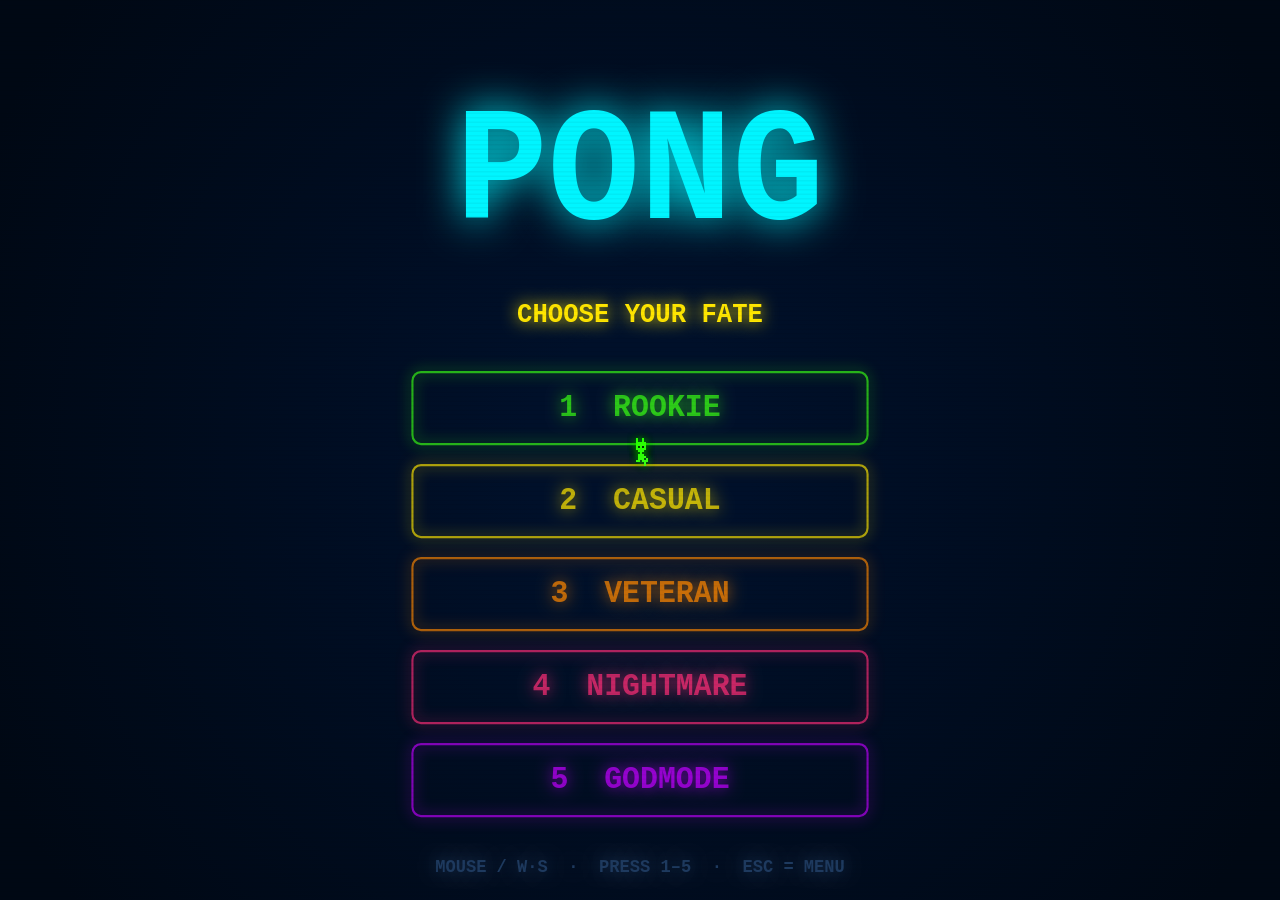
==== index.html @ ec46b494 "Initial commit" ====
<!DOCTYPE html>
<html lang="en">
<head>
<meta charset="UTF-8">
<title>PONG — NEON</title>
<style>
  * { margin: 0; padding: 0; box-sizing: border-box; }
  body { background: #000; overflow: hidden; user-select: none; }
  canvas { display: block; cursor: none; }
</style>
</head>
<body>
<canvas id="c"></canvas>
<script>
// ─── Setup ───────────────────────────────────────────────────────────────────
const canvas = document.getElementById('c');
const ctx    = canvas.getContext('2d');

const LW = 900, LH = 600;   // logical (game) dimensions — never change
let CW = 0, CH = 0;          // canvas pixel dimensions — match window

function resize() { CW = canvas.width = window.innerWidth; CH = canvas.height = window.innerHeight; }
window.addEventListener('resize', resize);
resize();

const scaleX = () => CW / LW;
const scaleY = () => CH / LH;

// ─── Palette ─────────────────────────────────────────────────────────────────
const CLR = {
  bg:     '#000814',
  player: '#00f5ff',
  ai:     '#ff2d78',
  ui:     '#ffe600',
  dim:    '#1e3a5f',
  cursor: '#39ff14',
};

// ─── Difficulties ─────────────────────────────────────────────────────────────
const DIFFS = [
  { label:'ROOKIE',    color:'#39ff14', speed:2.2,     errorPx:70, delay:40, pred:0.00, msg:'Getting warmed up…'                    },
  { label:'CASUAL',    color:'#ffe600', speed:4.0,     errorPx:35, delay:20, pred:0.35, msg:'A worthy sparring partner.'             },
  { label:'VETERAN',   color:'#ff8800', speed:6.5,     errorPx:14, delay:10, pred:0.65, msg:"Now we're talking."                    },
  { label:'NIGHTMARE', color:'#ff2d78', speed:11,      errorPx:3,  delay:3,  pred:0.90, msg:'Almost unfair.'                        },
  { label:'GODMODE',   color:'#bf00ff', speed:1e9,     errorPx:0,  delay:0,  pred:1.00, msg:'You cannot win. Resistance is futile.' },
];

// ─── Constants ────────────────────────────────────────────────────────────────
const PW = 13, PH = 88, MARGIN = 28;
const WIN  = 7;
const BSPD = 5.2;
const RESPAWN_FRAMES = 42;   // ~700ms at 60fps — no setTimeout needed

// ─── Game State ───────────────────────────────────────────────────────────────
let gstate = 'MENU';   // MENU | PLAY | WIN
let diff   = null;
let score  = { p: 0, ai: 0 };

let player = { x: MARGIN,          y: LH/2 - PH/2, w: PW, h: PH };
let aiPad  = { x: LW - MARGIN - PW, y: LH/2 - PH/2, w: PW, h: PH };
let ball   = { x: LW/2, y: LH/2, r: 8, dx: 0, dy: 0, spd: BSPD };

let aiTarget     = LH / 2;
let aiReactTimer = 0;
let flashTimer   = 0;
let shakeX       = 0;
let shakeY       = 0;
let lastScorer   = 'ai';

// Respawn state machine — no setTimeout
let respawnTimer = 0;   // counts down; when > 0 ball is inactive
let respawnDir   = 1;

let particles = [];
let trail     = [];

// ─── Input ────────────────────────────────────────────────────────────────────
let rawMX = CW/2, rawMY = CH/2;
let logMX = LW/2, logMY = LH/2;  // cursor in logical coords (for hover detection)
let mouseY = LH/2;                // for paddle
const keys = {};

canvas.addEventListener('mousemove', e => {
  const r = canvas.getBoundingClientRect();
  rawMX  = e.clientX - r.left;
  rawMY  = e.clientY - r.top;
  logMX  = rawMX / scaleX();
  logMY  = rawMY / scaleY();
  mouseY = logMY;
});

document.addEventListener('keydown', e => {
  keys[e.code] = true;
  if (gstate === 'MENU') {
    const k = { Digit1:0,Digit2:1,Digit3:2,Digit4:3,Digit5:4,
                Numpad1:0,Numpad2:1,Numpad3:2,Numpad4:3,Numpad5:4 };
    if (k[e.code] !== undefined) startGame(k[e.code]);
  }
  if (gstate === 'WIN'  && (e.code === 'Enter' || e.code === 'Space')) gstate = 'MENU';
  if (gstate === 'PLAY' && e.code === 'Escape') gstate = 'MENU';
});
document.addEventListener('keyup', e => { delete keys[e.code]; });

canvas.addEventListener('click', e => {
  const r  = canvas.getBoundingClientRect();
  const mx = (e.clientX - r.left) / scaleX();
  const my = (e.clientY - r.top)  / scaleY();
  if (gstate === 'MENU') {
    DIFFS.forEach((d, i) => {
      if (inBtn(i, mx, my)) startGame(i);
    });
  }
  if (gstate === 'WIN') gstate = 'MENU';
});

function inBtn(i, mx, my) {
  const bx = LW/2 - 160, by = 248 + i*62;
  return mx >= bx && mx <= bx+320 && my >= by && my <= by+48;
}

// ─── Helpers ──────────────────────────────────────────────────────────────────
const rnd   = (a, b) => a + Math.random() * (b - a);
const clamp = (v, lo, hi) => Math.max(lo, Math.min(hi, v));

function startGame(idx) {
  diff         = DIFFS[idx];
  score        = { p: 0, ai: 0 };
  particles    = [];
  trail        = [];
  respawnTimer = 0;
  lastScorer   = 'ai';
  player.y     = LH/2 - PH/2;
  aiPad.y      = LH/2 - PH/2;
  launchBall(Math.random() < 0.5 ? 1 : -1);
  gstate = 'PLAY';
}

function launchBall(dir) {
  ball.x   = LW/2; ball.y = LH/2;
  ball.spd = BSPD;
  const a  = rnd(-28, 28) * Math.PI / 180;
  ball.dx  = Math.cos(a) * ball.spd * dir;
  ball.dy  = Math.sin(a) * ball.spd;
  trail    = [];
  respawnTimer = 0;
}

// ─── AI Prediction ────────────────────────────────────────────────────────────
function predictY() {
  let bx = ball.x, by = ball.y, bdx = ball.dx, bdy = ball.dy;
  for (let s = 0; s < 2000 && bx < aiPad.x; s++) {
    bx += bdx; by += bdy;
    if (by - ball.r <= 0)  { by = ball.r;      bdy = Math.abs(bdy);  }
    if (by + ball.r >= LH) { by = LH - ball.r; bdy = -Math.abs(bdy); }
  }
  return by;
}

// ─── Particles ────────────────────────────────────────────────────────────────
function burst(x, y, color, n) {
  for (let i = 0; i < n; i++) {
    const spd = rnd(1.5, 5), a = rnd(0, Math.PI * 2);
    particles.push({ x, y, dx: Math.cos(a)*spd, dy: Math.sin(a)*spd,
                     life: 1.0, decay: rnd(0.02, 0.05), r: rnd(2, 5), color });
  }
}

function tickParticles() {
  for (const p of particles) {
    p.x += p.dx; p.y += p.dy;
    p.dx *= 0.93; p.dy *= 0.93;
    p.life -= p.decay;
  }
  // Filter AFTER decrementing — so drawParticles never sees life ≤ 0
  particles = particles.filter(p => p.life > 0);
}

function drawParticles() {
  for (const p of particles) {
    const r = p.r * p.life;
    if (r <= 0) continue;            // safety guard
    ctx.save();
    ctx.globalAlpha = p.life;
    ctx.shadowBlur  = 8;
    ctx.shadowColor = p.color;
    ctx.fillStyle   = p.color;
    ctx.beginPath();
    ctx.arc(p.x, p.y, r, 0, Math.PI * 2);
    ctx.fill();
    ctx.restore();
  }
}

// ─── Rendering Helpers ────────────────────────────────────────────────────────
function setGlow(color, blur) { ctx.shadowColor = color; ctx.shadowBlur = blur; }
function noGlow()              { ctx.shadowBlur = 0; }

function drawPaddle(pad, color) {
  ctx.save();
  setGlow(color, 28);
  ctx.fillStyle = color;
  ctx.beginPath(); ctx.roundRect(pad.x, pad.y, pad.w, pad.h, 5); ctx.fill();
  noGlow();
  ctx.fillStyle = 'rgba(255,255,255,0.3)';
  ctx.beginPath(); ctx.roundRect(pad.x+2, pad.y+4, pad.w-4, pad.h-8, 3); ctx.fill();
  ctx.restore();
}

function drawBall() {
  // Trail
  for (let i = 0; i < trail.length; i++) {
    const frac = (i + 1) / trail.length;
    const r    = Math.max(0.01, ball.r * frac * 0.7);
    ctx.save();
    ctx.globalAlpha = frac * 0.35;
    ctx.fillStyle   = '#8888ff';
    ctx.beginPath(); ctx.arc(trail[i].x, trail[i].y, r, 0, Math.PI * 2); ctx.fill();
    ctx.restore();
  }
  // Ball
  ctx.save();
  setGlow('#ffffff', 35);
  ctx.fillStyle = '#ffffff';
  ctx.beginPath(); ctx.arc(ball.x, ball.y, ball.r, 0, Math.PI * 2); ctx.fill();
  noGlow();
  ctx.fillStyle = '#ddf0ff';
  ctx.beginPath(); ctx.arc(ball.x - 2, ball.y - 2, ball.r * 0.4, 0, Math.PI * 2); ctx.fill();
  ctx.restore();
}

function drawNet() {
  for (let y = 0; y < LH; y += 28) {
    ctx.save(); setGlow('#003366', 8); ctx.fillStyle = '#0d2137';
    ctx.fillRect(LW/2 - 2, y, 4, 18); ctx.restore();
  }
}

function label(text, x, y, size, color, align = 'center') {
  ctx.save();
  ctx.font         = `bold ${size}px Courier New`;
  ctx.fillStyle    = color;
  ctx.textAlign    = align;
  ctx.textBaseline = 'middle';
  setGlow(color, 16);
  ctx.fillText(text, x, y);
  ctx.restore();
}

function drawScanlines() {
  ctx.save(); ctx.globalAlpha = 0.04; ctx.fillStyle = '#000';
  for (let y = 0; y < LH; y += 3) ctx.fillRect(0, y, LW, 1);
  ctx.restore();
}

// ─── Cute Pixel Mouse — drawn in SCREEN SPACE ─────────────────────────────────
function drawCursor(cx, cy) {
  const p = 2, fg = CLR.cursor, dk = CLR.bg;
  ctx.save();
  ctx.translate(Math.round(cx), Math.round(cy));
  ctx.shadowBlur = 10; ctx.shadowColor = fg;

  const dot = (c, r, col = fg) => {
    ctx.fillStyle = col;
    ctx.fillRect(c * p, r * p, p, p);
  };

  dot(-2,-6); dot(-2,-5);                           // left ear
  dot( 1,-6); dot( 1,-5);                           // right ear
  for (let c = -2; c <= 2; c++) dot(c, -4);         // head top
  for (let c = -2; c <= 2; c++) dot(c, -3);         // head mid
  dot(-2,-2); dot(-1,-2,dk); dot(0,-2); dot(1,-2,dk); dot(2,-2); // eyes
  for (let c = -2; c <= 2; c++) dot(c, -1);         // cheeks
  dot(-1,0); dot(0,0); dot(1,0);                    // snout
  dot(0, 1);                                         // nose
  for (let c = -1; c <= 1; c++) dot(c, 2);          // body
  for (let c = -1; c <= 1; c++) dot(c, 3);
  for (let c = -1; c <= 1; c++) dot(c, 4);
  dot(-2,5); dot(-1,5);                              // left foot
  dot( 1,5); dot( 2,5);                              // right foot
  dot(2,3); dot(3,4); dot(3,5); dot(2,6); dot(2,7); // tail

  ctx.restore();
}

// ─── Menu ─────────────────────────────────────────────────────────────────────
function drawMenu() {
  const grad = ctx.createRadialGradient(LW/2, LH/2, 80, LW/2, LH/2, 500);
  grad.addColorStop(0, '#00102a'); grad.addColorStop(1, CLR.bg);
  ctx.fillStyle = grad; ctx.fillRect(0, 0, LW, LH);

  // Title pulse
  ctx.save();
  ctx.font = 'bold 108px Courier New';
  ctx.textAlign = 'center'; ctx.textBaseline = 'middle';
  const pulse = 0.8 + 0.2 * Math.sin(Date.now() / 600);
  ctx.shadowBlur = 60 * pulse; ctx.shadowColor = CLR.player;
  ctx.fillStyle  = CLR.player;
  ctx.fillText('PONG', LW/2, 118);
  ctx.restore();

  label('CHOOSE YOUR FATE', LW/2, 210, 18, CLR.ui);

  DIFFS.forEach((d, i) => {
    const bx = LW/2 - 160, by = 248 + i*62, bw = 320, bh = 48;
    const hovered = inBtn(i, logMX, logMY);
    const glow    = hovered ? 35 : 14;
    const alpha   = hovered ? 1.0 : 0.65;
    const fill    = hovered ? d.color + '22' : 'transparent';

    ctx.save();
    ctx.shadowBlur = glow; ctx.shadowColor = d.color;

    // Fill on hover
    if (hovered) {
      ctx.fillStyle = d.color + '18';
      ctx.beginPath(); ctx.roundRect(bx, by, bw, bh, 6); ctx.fill();
    }

    ctx.globalAlpha = alpha;
    ctx.strokeStyle = d.color;
    ctx.lineWidth   = hovered ? 2.5 : 1.5;
    ctx.beginPath(); ctx.roundRect(bx, by, bw, bh, 6); ctx.stroke();
    ctx.restore();

    ctx.save();
    ctx.globalAlpha = hovered ? 1.0 : 0.7;
    label(`${i+1}  ${d.label}`, LW/2, by + bh/2, hovered ? 24 : 21, d.color);
    if (hovered) label('▶', bx + 18, by + bh/2, 14, d.color);
    ctx.restore();
  });

  label('MOUSE / W·S  ·  PRESS 1–5  ·  ESC = MENU', LW/2, LH - 22, 12, CLR.dim);
  drawScanlines();
}

// ─── Win Screen ───────────────────────────────────────────────────────────────
function drawWin() {
  ctx.fillStyle = 'rgba(0,8,20,0.85)'; ctx.fillRect(0, 0, LW, LH);
  drawParticles();

  const won   = score.p >= WIN;
  const color = won ? CLR.player : CLR.ai;

  ctx.save();
  ctx.font = 'bold 88px Courier New';
  ctx.textAlign = 'center'; ctx.textBaseline = 'middle';
  const p = 0.75 + 0.25 * Math.sin(Date.now() / 400);
  ctx.shadowBlur = 70 * p; ctx.shadowColor = color; ctx.fillStyle = color;
  ctx.fillText(won ? 'YOU WIN!' : 'GAME OVER', LW/2, LH/2 - 60);
  ctx.restore();

  label(`${score.p}   –   ${score.ai}`, LW/2, LH/2 + 20, 44, '#ffffff');
  if (!won && diff) label(diff.msg, LW/2, LH/2 + 85, 17, CLR.ai);

  const blink = Math.floor(Date.now() / 550) % 2 === 0;
  if (blink) label('CLICK OR ENTER TO PLAY AGAIN', LW/2, LH/2 + 140, 16, CLR.ui);
  drawScanlines();
}

// ─── Game Draw ────────────────────────────────────────────────────────────────
function drawGame() {
  ctx.save();
  ctx.translate(shakeX, shakeY);

  ctx.fillStyle = CLR.bg; ctx.fillRect(-12, -12, LW+24, LH+24);

  // Edge glows
  ctx.save();
  const gp = ctx.createLinearGradient(0, 0, LW, 0);
  gp.addColorStop(0,   'rgba(0,245,255,0.04)');
  gp.addColorStop(0.45,'transparent');
  gp.addColorStop(0.55,'transparent');
  gp.addColorStop(1,   'rgba(255,45,120,0.04)');
  ctx.fillStyle = gp; ctx.fillRect(0, 0, LW, LH);
  ctx.restore();

  drawNet();

  // Scores
  ctx.save();
  ctx.font = 'bold 72px Courier New';
  ctx.textAlign = 'center'; ctx.textBaseline = 'top';
  setGlow(CLR.player, 25); ctx.fillStyle = CLR.player; ctx.fillText(score.p,  LW/4,    22);
  setGlow(CLR.ai,     25); ctx.fillStyle = CLR.ai;     ctx.fillText(score.ai, LW*3/4,  22);
  ctx.restore();

  if (diff) label(diff.label, LW/2, 32, 13, diff.color);
  label(`FIRST TO ${WIN}`, LW/2, LH - 18, 12, CLR.dim);
  label('W/S · MOUSE · ESC', 55, LH - 18, 11, '#0d2137', 'left');

  drawPaddle(player, CLR.player);
  drawPaddle(aiPad,  CLR.ai);
  if (respawnTimer <= 0) drawBall();
  drawParticles();

  // Score flash
  if (flashTimer > 0) {
    const col = lastScorer === 'p' ? CLR.player : CLR.ai;
    ctx.save();
    ctx.globalAlpha = (flashTimer / 18) * 0.18;
    ctx.fillStyle   = col;
    ctx.fillRect(0, 0, LW, LH);
    ctx.restore();
    flashTimer--;
  }

  drawScanlines();
  ctx.restore();
}

// ─── Game Update ─────────────────────────────────────────────────────────────
function updateGame() {
  // ── Player paddle
  let ty = mouseY - PH/2;
  if (keys['ArrowUp']   || keys['KeyW']) ty -= 14;
  if (keys['ArrowDown'] || keys['KeyS']) ty += 14;
  player.y += (ty - player.y) * 0.25;
  player.y  = clamp(player.y, 0, LH - PH);

  // ── Screen shake decay
  shakeX *= 0.75; shakeY *= 0.75;
  if (Math.abs(shakeX) < 0.1) shakeX = 0;
  if (Math.abs(shakeY) < 0.1) shakeY = 0;

  // ── Respawn countdown
  if (respawnTimer > 0) {
    respawnTimer--;
    if (respawnTimer === 0) launchBall(respawnDir);
    tickParticles();
    return;   // ball is inactive — skip ball logic
  }

  // ── AI paddle
  aiReactTimer++;
  if (aiReactTimer >= Math.max(1, diff.delay)) {
    aiReactTimer = 0;
    if (ball.dx > 0) {
      const pred   = predictY();
      const blend  = ball.y + (pred - ball.y) * diff.pred;
      aiTarget = blend - aiPad.h/2 + rnd(-diff.errorPx/2, diff.errorPx/2);
    } else {
      aiTarget = LH/2 - aiPad.h/2;
    }
  }
  if (diff.speed >= 1e8) {
    aiPad.y = clamp(aiTarget, 0, LH - PH);
  } else {
    const d = aiTarget - aiPad.y;
    aiPad.y = clamp(aiPad.y + clamp(d, -diff.speed, diff.speed), 0, LH - PH);
  }

  // ── Ball trail
  trail.push({ x: ball.x, y: ball.y });
  if (trail.length > 10) trail.shift();

  // ── Ball move
  ball.x += ball.dx;
  ball.y += ball.dy;

  // ── Wall bounce
  if (ball.y - ball.r < 0)  { ball.y = ball.r;      ball.dy =  Math.abs(ball.dy); burst(ball.x, 0,  '#8888ff', 5); }
  if (ball.y + ball.r > LH) { ball.y = LH - ball.r; ball.dy = -Math.abs(ball.dy); burst(ball.x, LH, '#8888ff', 5); }

  // ── Player paddle hit
  if (ball.dx < 0 &&
      ball.x - ball.r < player.x + player.w &&
      ball.x + ball.r > player.x &&
      ball.y + ball.r > player.y &&
      ball.y - ball.r < player.y + player.h) {
    ball.x   = player.x + player.w + ball.r + 1;
    ball.spd = Math.min(ball.spd + 0.35, 16);
    const rel = clamp((ball.y - (player.y + player.h/2)) / (player.h/2), -1, 1);
    const ang = rel * 60 * Math.PI / 180;
    ball.dx = Math.abs(Math.cos(ang)) * ball.spd;
    ball.dy = Math.sin(ang) * ball.spd;
    burst(ball.x, ball.y, CLR.player, 12);
    shakeX = rnd(-4, 4); shakeY = rnd(-4, 4);
  }

  // ── AI paddle hit
  if (ball.dx > 0 &&
      ball.x + ball.r > aiPad.x &&
      ball.x - ball.r < aiPad.x + aiPad.w &&
      ball.y + ball.r > aiPad.y &&
      ball.y - ball.r < aiPad.y + aiPad.h) {
    ball.x   = aiPad.x - ball.r - 1;
    ball.spd = Math.min(ball.spd + 0.35, 16);
    const rel = clamp((ball.y - (aiPad.y + aiPad.h/2)) / (aiPad.h/2), -1, 1);
    const ang = rel * 60 * Math.PI / 180;
    ball.dx = -(Math.abs(Math.cos(ang)) * ball.spd);
    ball.dy = Math.sin(ang) * ball.spd;
    burst(ball.x, ball.y, CLR.ai, 12);
    shakeX = rnd(-4, 4); shakeY = rnd(-4, 4);
  }

  // ── Scoring — ball exits left (AI scores)
  if (ball.x + ball.r < 0) {
    score.ai++;
    lastScorer   = 'ai';
    flashTimer   = 18;
    trail        = [];
    burst(0, ball.y, CLR.ai, 22);
    shakeX = -8; shakeY = rnd(-4, 4);
    ball.dx = 0; ball.dy = 0; ball.x = LW/2; ball.y = LH/2;
    if (score.ai >= WIN) { gstate = 'WIN'; }
    else { respawnTimer = RESPAWN_FRAMES; respawnDir = 1; }
  }

  // ── Scoring — ball exits right (Player scores)
  else if (ball.x - ball.r > LW) {
    score.p++;
    lastScorer   = 'p';
    flashTimer   = 18;
    trail        = [];
    burst(LW, ball.y, CLR.player, 22);
    shakeX = 8; shakeY = rnd(-4, 4);
    ball.dx = 0; ball.dy = 0; ball.x = LW/2; ball.y = LH/2;
    if (score.p >= WIN) { gstate = 'WIN'; }
    else { respawnTimer = RESPAWN_FRAMES; respawnDir = -1; }
  }

  tickParticles();
}

// ─── Main Loop ────────────────────────────────────────────────────────────────
function loop() {
  ctx.clearRect(0, 0, CW, CH);

  // Scale everything to logical game size
  ctx.save();
  ctx.scale(scaleX(), scaleY());

  if      (gstate === 'MENU') drawMenu();
  else if (gstate === 'PLAY') { updateGame(); drawGame(); }
  else if (gstate === 'WIN')  { tickParticles(); drawWin(); }

  ctx.restore();

  // Cursor always on top, in real screen pixels
  drawCursor(rawMX, rawMY);

  requestAnimationFrame(loop);
}

// ─── roundRect polyfill (older Safari) ───────────────────────────────────────
if (!CanvasRenderingContext2D.prototype.roundRect) {
  CanvasRenderingContext2D.prototype.roundRect = function(x, y, w, h, r) {
    r = Math.min(r, w/2, h/2);
    this.beginPath();
    this.moveTo(x+r, y);
    this.arcTo(x+w, y,   x+w, y+h, r);
    this.arcTo(x+w, y+h, x,   y+h, r);
    this.arcTo(x,   y+h, x,   y,   r);
    this.arcTo(x,   y,   x+w, y,   r);
    this.closePath();
  };
}

loop();
</script>
</body>
</html>
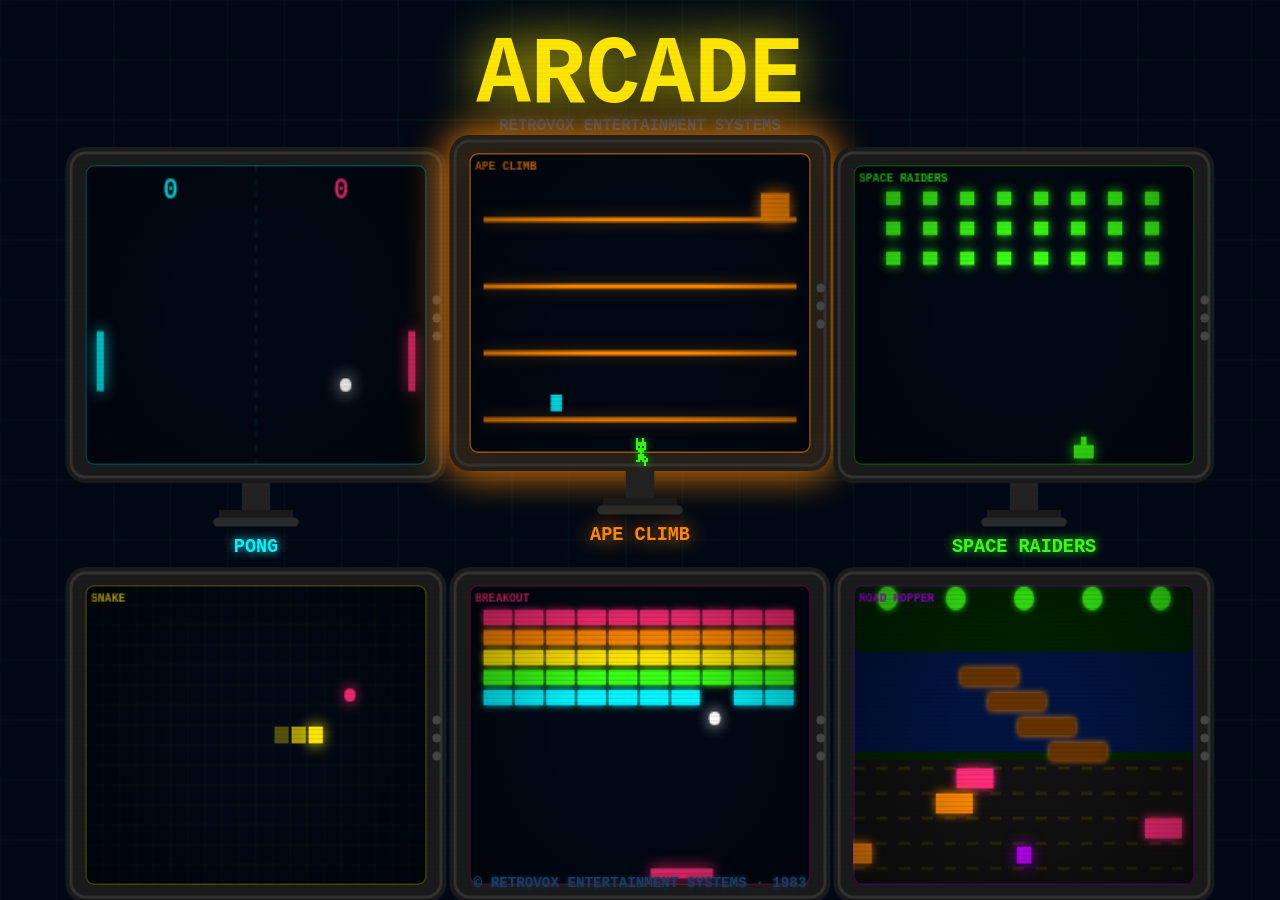
==== commit 7936b67d: "Add arcade lobby + 5 new retro games - index.html: retro CRT TV lobby with 6 animated game previews " ====
--- a/index.html
+++ b/index.html
@@ -2,557 +2,554 @@
 <html lang="en">
 <head>
 <meta charset="UTF-8">
-<title>PONG — NEON</title>
+<title>ARCADE — RETROVOX</title>
 <style>
   * { margin: 0; padding: 0; box-sizing: border-box; }
-  body { background: #000; overflow: hidden; user-select: none; }
-  canvas { display: block; cursor: none; }
+  body { background: #000814; overflow: hidden; user-select: none; cursor: none; }
+  canvas { display: block; }
 </style>
 </head>
 <body>
 <canvas id="c"></canvas>
+<canvas id="cursor" style="position:fixed;top:0;left:0;pointer-events:none;"></canvas>
 <script>
-// ─── Setup ───────────────────────────────────────────────────────────────────
 const canvas = document.getElementById('c');
-const ctx    = canvas.getContext('2d');
-
-const LW = 900, LH = 600;   // logical (game) dimensions — never change
-let CW = 0, CH = 0;          // canvas pixel dimensions — match window
-
-function resize() { CW = canvas.width = window.innerWidth; CH = canvas.height = window.innerHeight; }
+const ctx = canvas.getContext('2d');
+const cursorCanvas = document.getElementById('cursor');
+const cctx = cursorCanvas.getContext('2d');
+
+const LW = 900, LH = 600;
+let CW = 0, CH = 0;
+
+function resize() {
+  CW = canvas.width = window.innerWidth;
+  CH = canvas.height = window.innerHeight;
+  cursorCanvas.width = CW;
+  cursorCanvas.height = CH;
+}
 window.addEventListener('resize', resize);
 resize();
 
 const scaleX = () => CW / LW;
 const scaleY = () => CH / LH;
 
-// ─── Palette ─────────────────────────────────────────────────────────────────
 const CLR = {
-  bg:     '#000814',
-  player: '#00f5ff',
-  ai:     '#ff2d78',
-  ui:     '#ffe600',
-  dim:    '#1e3a5f',
-  cursor: '#39ff14',
+  bg: '#000814', player: '#00f5ff', enemy: '#ff2d78',
+  ui: '#ffe600', green: '#39ff14', orange: '#ff8800',
+  purple: '#bf00ff', dim: '#1e3a5f', cursor: '#39ff14'
 };
 
-// ─── Difficulties ─────────────────────────────────────────────────────────────
-const DIFFS = [
-  { label:'ROOKIE',    color:'#39ff14', speed:2.2,     errorPx:70, delay:40, pred:0.00, msg:'Getting warmed up…'                    },
-  { label:'CASUAL',    color:'#ffe600', speed:4.0,     errorPx:35, delay:20, pred:0.35, msg:'A worthy sparring partner.'             },
-  { label:'VETERAN',   color:'#ff8800', speed:6.5,     errorPx:14, delay:10, pred:0.65, msg:"Now we're talking."                    },
-  { label:'NIGHTMARE', color:'#ff2d78', speed:11,      errorPx:3,  delay:3,  pred:0.90, msg:'Almost unfair.'                        },
-  { label:'GODMODE',   color:'#bf00ff', speed:1e9,     errorPx:0,  delay:0,  pred:1.00, msg:'You cannot win. Resistance is futile.' },
+const GAMES = [
+  { name: 'PONG',         color: '#00f5ff', url: 'pong.html'     },
+  { name: 'APE CLIMB',    color: '#ff8800', url: 'apeclimb.html' },
+  { name: 'SPACE RAIDERS',color: '#39ff14', url: 'invaders.html' },
+  { name: 'SNAKE',        color: '#ffe600', url: 'snake.html'    },
+  { name: 'BREAKOUT',     color: '#ff2d78', url: 'breakout.html' },
+  { name: 'ROAD HOPPER',  color: '#bf00ff', url: 'frogger.html'  },
 ];
 
-// ─── Constants ────────────────────────────────────────────────────────────────
-const PW = 13, PH = 88, MARGIN = 28;
-const WIN  = 7;
-const BSPD = 5.2;
-const RESPAWN_FRAMES = 42;   // ~700ms at 60fps — no setTimeout needed
-
-// ─── Game State ───────────────────────────────────────────────────────────────
-let gstate = 'MENU';   // MENU | PLAY | WIN
-let diff   = null;
-let score  = { p: 0, ai: 0 };
-
-let player = { x: MARGIN,          y: LH/2 - PH/2, w: PW, h: PH };
-let aiPad  = { x: LW - MARGIN - PW, y: LH/2 - PH/2, w: PW, h: PH };
-let ball   = { x: LW/2, y: LH/2, r: 8, dx: 0, dy: 0, spd: BSPD };
-
-let aiTarget     = LH / 2;
-let aiReactTimer = 0;
-let flashTimer   = 0;
-let shakeX       = 0;
-let shakeY       = 0;
-let lastScorer   = 'ai';
-
-// Respawn state machine — no setTimeout
-let respawnTimer = 0;   // counts down; when > 0 ball is inactive
-let respawnDir   = 1;
-
-let particles = [];
-let trail     = [];
-
-// ─── Input ────────────────────────────────────────────────────────────────────
 let rawMX = CW/2, rawMY = CH/2;
-let logMX = LW/2, logMY = LH/2;  // cursor in logical coords (for hover detection)
-let mouseY = LH/2;                // for paddle
-const keys = {};
+let logMX = LW/2, logMY = LH/2;
 
 canvas.addEventListener('mousemove', e => {
   const r = canvas.getBoundingClientRect();
-  rawMX  = e.clientX - r.left;
-  rawMY  = e.clientY - r.top;
-  logMX  = rawMX / scaleX();
-  logMY  = rawMY / scaleY();
-  mouseY = logMY;
+  rawMX = e.clientX - r.left;
+  rawMY = e.clientY - r.top;
+  logMX = rawMX / scaleX();
+  logMY = rawMY / scaleY();
 });
 
-document.addEventListener('keydown', e => {
-  keys[e.code] = true;
-  if (gstate === 'MENU') {
-    const k = { Digit1:0,Digit2:1,Digit3:2,Digit4:3,Digit5:4,
-                Numpad1:0,Numpad2:1,Numpad3:2,Numpad4:3,Numpad5:4 };
-    if (k[e.code] !== undefined) startGame(k[e.code]);
-  }
-  if (gstate === 'WIN'  && (e.code === 'Enter' || e.code === 'Space')) gstate = 'MENU';
-  if (gstate === 'PLAY' && e.code === 'Escape') gstate = 'MENU';
+canvas.addEventListener('click', e => {
+  const r = canvas.getBoundingClientRect();
+  const mx = (e.clientX - r.left) / scaleX();
+  const my = (e.clientY - r.top) / scaleY();
+  GAMES.forEach((g, i) => {
+    const tv = getTVRect(i);
+    if (mx >= tv.x && mx <= tv.x + tv.w && my >= tv.y && my <= tv.y + tv.h + 50) {
+      window.location.href = g.url;
+    }
+  });
 });
-document.addEventListener('keyup', e => { delete keys[e.code]; });
-
-canvas.addEventListener('click', e => {
-  const r  = canvas.getBoundingClientRect();
-  const mx = (e.clientX - r.left) / scaleX();
-  const my = (e.clientY - r.top)  / scaleY();
-  if (gstate === 'MENU') {
-    DIFFS.forEach((d, i) => {
-      if (inBtn(i, mx, my)) startGame(i);
-    });
-  }
-  if (gstate === 'WIN') gstate = 'MENU';
+
+function getTVRect(i) {
+  const col = i % 3, row = Math.floor(i / 3);
+  const tvW = 240, tvH = 200;
+  const padX = 60, padY = 110;
+  const gapX = (LW - padX * 2 - tvW * 3) / 2;
+  const gapY = 30;
+  return {
+    x: padX + col * (tvW + gapX),
+    y: padY + row * (tvH + gapY + 50),
+    w: tvW, h: tvH
+  };
+}
+
+// ─── TV Preview Simulations ───────────────────────────────────────────────────
+const previews = [];
+
+// PONG preview
+previews[0] = (() => {
+  let bx=120,by=90,bdx=1.8,bdy=1.2;
+  let p1y=70,p2y=70,s1=0,s2=0;
+  return function(ctx2, t) {
+    ctx2.fillStyle='#000814'; ctx2.fillRect(0,0,240,180);
+    ctx2.strokeStyle='#00f5ff22'; ctx2.setLineDash([4,4]);
+    ctx2.beginPath(); ctx2.moveTo(120,0); ctx2.lineTo(120,180); ctx2.stroke();
+    ctx2.setLineDash([]);
+    // paddles
+    ctx2.fillStyle='#00f5ff'; ctx2.shadowBlur=10; ctx2.shadowColor='#00f5ff';
+    ctx2.fillRect(8,p1y,5,36); ctx2.fillStyle='#ff2d78'; ctx2.shadowColor='#ff2d78';
+    ctx2.fillRect(227,p2y,5,36);
+    ctx2.shadowBlur=0;
+    // ball
+    bx+=bdx; by+=bdy;
+    if(by<4||by>176){bdy*=-1;}
+    if(bx<14&&by>p1y&&by<p1y+36){bdx=Math.abs(bdx);bx=14;}
+    if(bx>226&&by>p2y&&by<p2y+36){bdx=-Math.abs(bdx);bx=226;}
+    if(bx<0){s2++;bx=120;by=90;bdx=1.8;bdy=(Math.random()-0.5)*2.5;}
+    if(bx>240){s1++;bx=120;by=90;bdx=-1.8;bdy=(Math.random()-0.5)*2.5;}
+    p1y+=(by-18-p1y)*0.08; p2y+=(by-18-p2y)*0.08;
+    p1y=Math.max(0,Math.min(144,p1y)); p2y=Math.max(0,Math.min(144,p2y));
+    ctx2.fillStyle='#fff'; ctx2.shadowBlur=12; ctx2.shadowColor='#fff';
+    ctx2.beginPath(); ctx2.arc(bx,by,4,0,Math.PI*2); ctx2.fill();
+    ctx2.shadowBlur=0;
+    ctx2.font='bold 18px Courier New'; ctx2.textAlign='center'; ctx2.fillStyle='#00f5ff';
+    ctx2.fillText(s1,60,20); ctx2.fillStyle='#ff2d78'; ctx2.fillText(s2,180,20);
+  };
+})();
+
+// APE CLIMB preview
+previews[1] = (() => {
+  let px=30,py=155,barrels=[];
+  let spawnT=0;
+  const floors=[{y:160,x1:10,x2:230},{y:120,x1:10,x2:230},{y:80,x1:10,x2:230},{y:40,x1:10,x2:230}];
+  return function(ctx2,t) {
+    ctx2.fillStyle='#000814'; ctx2.fillRect(0,0,240,180);
+    // floors
+    ctx2.strokeStyle='#ff8800'; ctx2.lineWidth=3; ctx2.shadowBlur=8; ctx2.shadowColor='#ff880066';
+    floors.forEach(f=>{ctx2.beginPath();ctx2.moveTo(f.x1,f.y);ctx2.lineTo(f.x2,f.y);ctx2.stroke();});
+    ctx2.shadowBlur=0; ctx2.lineWidth=1;
+    // gorilla (simple)
+    ctx2.fillStyle='#ff8800'; ctx2.shadowBlur=10; ctx2.shadowColor='#ff8800';
+    ctx2.fillRect(205,24,20,16);
+    ctx2.shadowBlur=0;
+    // player
+    ctx2.fillStyle='#00f5ff'; ctx2.fillRect(px,py-10,8,10);
+    // barrels
+    spawnT++;
+    if(spawnT>80){spawnT=0; barrels.push({x:200,y:40,floor:3,dx:-1.2});}
+    barrels=barrels.filter(b=>{
+      b.x+=b.dx;
+      if(b.floor===3&&b.x<20){b.floor=2;b.y=80;b.dx=1.2;}
+      else if(b.floor===2&&b.x>220){b.floor=1;b.y=120;b.dx=-1.2;}
+      else if(b.floor===1&&b.x<20){b.floor=0;b.y=160;b.dx=1.2;}
+      else if(b.floor===0&&b.x>240){return false;}
+      ctx2.fillStyle='#ff8800'; ctx2.shadowBlur=6; ctx2.shadowColor='#ff8800';
+      ctx2.beginPath(); ctx2.arc(b.x,b.y-6,5,0,Math.PI*2); ctx2.fill();
+      ctx2.shadowBlur=0;
+      return true;
+    });
+    // auto move player
+    px+=0.8; if(px>220){px=20;}
+    // score label
+    ctx2.font='bold 8px Courier New'; ctx2.fillStyle='#ff8800'; ctx2.textAlign='left';
+    ctx2.fillText('APE CLIMB',4,10);
+  };
+})();
+
+// SPACE RAIDERS preview
+previews[2] = (() => {
+  let aliens=[],px=120,bullet=null,alienBullets=[],t2=0,dir=1,moveT=0;
+  for(let r=0;r<3;r++) for(let c=0;c<8;c++) aliens.push({x:20+c*26,y:20+r*18,alive:true});
+  return function(ctx2,t) {
+    ctx2.fillStyle='#000814'; ctx2.fillRect(0,0,240,180);
+    t2++;
+    moveT++;
+    if(moveT>20){
+      moveT=0;
+      let hit=false;
+      aliens.forEach(a=>{if(a.alive){a.x+=dir*8;if(a.x>220||a.x<10)hit=true;}});
+      if(hit){dir*=-1;aliens.forEach(a=>{if(a.alive)a.y+=8;});}
+    }
+    aliens.forEach(a=>{
+      if(!a.alive)return;
+      ctx2.fillStyle='#39ff14'; ctx2.shadowBlur=6; ctx2.shadowColor='#39ff14';
+      ctx2.fillRect(a.x-5,a.y-4,10,8);
+      ctx2.shadowBlur=0;
+    });
+    // auto shoot
+    if(!bullet&&t2%40===0) bullet={x:px,y:165};
+    if(bullet){
+      bullet.y-=4;
+      ctx2.fillStyle='#39ff14'; ctx2.shadowBlur=8; ctx2.shadowColor='#39ff14';
+      ctx2.fillRect(bullet.x-1,bullet.y,2,8);
+      ctx2.shadowBlur=0;
+      let hit=false;
+      aliens.forEach(a=>{if(a.alive&&Math.abs(a.x-bullet.x)<8&&Math.abs(a.y-bullet.y)<8){a.alive=false;hit=true;}});
+      if(hit||bullet.y<0)bullet=null;
+    }
+    if(!aliens.some(a=>a.alive)){
+      for(let r=0;r<3;r++) for(let c=0;c<8;c++) aliens.push({x:20+c*26,y:20+r*18,alive:true});
+    }
+    px+=1.2; if(px>220){px=20;}
+    // player
+    ctx2.fillStyle='#39ff14'; ctx2.shadowBlur=8; ctx2.shadowColor='#39ff14';
+    ctx2.fillRect(px-7,168,14,8);
+    ctx2.fillRect(px-2,163,4,6);
+    ctx2.shadowBlur=0;
+    ctx2.font='bold 8px Courier New'; ctx2.fillStyle='#39ff14'; ctx2.textAlign='left';
+    ctx2.fillText('SPACE RAIDERS',4,10);
+  };
+})();
+
+// SNAKE preview
+previews[3] = (() => {
+  const GS=12, COLS=20, ROWS=15;
+  let snake=[{x:10,y:7},{x:9,y:7},{x:8,y:7}];
+  let food={x:15,y:5},dx=1,dy=0,moveT=0;
+  function newFood(){food={x:Math.floor(Math.random()*COLS),y:Math.floor(Math.random()*ROWS)};}
+  return function(ctx2,t) {
+    ctx2.fillStyle='#000814'; ctx2.fillRect(0,0,240,180);
+    ctx2.strokeStyle='#ffe60011'; ctx2.lineWidth=0.5;
+    for(let x=0;x<=COLS;x++){ctx2.beginPath();ctx2.moveTo(x*GS,0);ctx2.lineTo(x*GS,180);ctx2.stroke();}
+    for(let y=0;y<=ROWS;y++){ctx2.beginPath();ctx2.moveTo(0,y*GS);ctx2.lineTo(240,y*GS);ctx2.stroke();}
+    moveT++;
+    if(moveT>8){
+      moveT=0;
+      // steer toward food
+      const head=snake[0];
+      if(Math.abs(food.x-head.x)>Math.abs(food.y-head.y)){
+        dx=food.x>head.x?1:-1; dy=0;
+      } else {
+        dy=food.y>head.y?1:-1; dx=0;
+      }
+      const nx=(head.x+dx+COLS)%COLS, ny=(head.y+dy+ROWS)%ROWS;
+      snake.unshift({x:nx,y:ny});
+      if(nx===food.x&&ny===food.y){newFood();}
+      else snake.pop();
+      if(snake.length>20){snake=snake.slice(0,20);}
+    }
+    snake.forEach((s,i)=>{
+      const a=1-i/snake.length;
+      ctx2.fillStyle=`rgba(255,230,0,${a})`;
+      ctx2.shadowBlur=i===0?10:0; ctx2.shadowColor='#ffe600';
+      ctx2.fillRect(s.x*GS+1,s.y*GS+1,GS-2,GS-2);
+      ctx2.shadowBlur=0;
+    });
+    ctx2.fillStyle='#ff2d78'; ctx2.shadowBlur=8; ctx2.shadowColor='#ff2d78';
+    ctx2.beginPath(); ctx2.arc(food.x*GS+GS/2,food.y*GS+GS/2,4,0,Math.PI*2); ctx2.fill();
+    ctx2.shadowBlur=0;
+    ctx2.font='bold 8px Courier New'; ctx2.fillStyle='#ffe600'; ctx2.textAlign='left';
+    ctx2.fillText('SNAKE',4,10);
+  };
+})();
+
+// BREAKOUT preview
+previews[4] = (() => {
+  let bricks=[];
+  for(let r=0;r<5;r++) for(let c=0;c<10;c++) bricks.push({x:c*22+10,y:r*12+15,alive:true});
+  let bx=120,by=130,bdx=1.5,bdy=-2,px=100;
+  return function(ctx2,t) {
+    ctx2.fillStyle='#000814'; ctx2.fillRect(0,0,240,180);
+    const brkColors=['#ff2d78','#ff8800','#ffe600','#39ff14','#00f5ff'];
+    bricks.forEach((b,i)=>{
+      if(!b.alive)return;
+      const r=Math.floor(i/10);
+      ctx2.fillStyle=brkColors[r%5]; ctx2.shadowBlur=4; ctx2.shadowColor=brkColors[r%5];
+      ctx2.fillRect(b.x,b.y,20,9);
+      ctx2.shadowBlur=0;
+    });
+    bx+=bdx; by+=bdy;
+    if(bx<4||bx>236){bdx*=-1;}
+    if(by<4){bdy=Math.abs(bdy);}
+    if(by>180){by=90;bdy=-2;bdx=1.5;}
+    if(by>160&&Math.abs(bx-px)<24&&bdy>0){bdy=-Math.abs(bdy);}
+    bricks.forEach(b=>{
+      if(!b.alive)return;
+      if(bx>b.x&&bx<b.x+20&&by>b.y&&by<b.y+9){b.alive=false;bdy*=-1;}
+    });
+    if(!bricks.some(b=>b.alive)){bricks.forEach(b=>b.alive=true);}
+    px+=(bx-px)*0.06; px=Math.max(12,Math.min(228,px));
+    ctx2.fillStyle='#ff2d78'; ctx2.shadowBlur=10; ctx2.shadowColor='#ff2d78';
+    ctx2.fillRect(px-22,170,44,6);
+    ctx2.shadowBlur=0;
+    ctx2.fillStyle='#fff'; ctx2.shadowBlur=10; ctx2.shadowColor='#fff';
+    ctx2.beginPath(); ctx2.arc(bx,by,4,0,Math.PI*2); ctx2.fill();
+    ctx2.shadowBlur=0;
+    ctx2.font='bold 8px Courier New'; ctx2.fillStyle='#ff2d78'; ctx2.textAlign='left';
+    ctx2.fillText('BREAKOUT',4,10);
+  };
+})();
+
+// ROAD HOPPER preview
+previews[5] = (() => {
+  let cars=[
+    {x:20,y:110,dx:1.5,color:'#ff2d78'},{x:100,y:125,dx:-1.2,color:'#ff8800'},
+    {x:170,y:140,dx:1.0,color:'#ff2d78'},{x:50,y:155,dx:-1.8,color:'#ff8800'},
+  ];
+  let logs=[
+    {x:30,y:50,dx:1.3},{x:130,y:65,dx:-1.0},{x:60,y:80,dx:1.6},{x:180,y:95,dx:-1.2},
+  ];
+  let fx=120,fy=165,ft=0;
+  return function(ctx2,t) {
+    ctx2.fillStyle='#000814'; ctx2.fillRect(0,0,240,180);
+    // road
+    ctx2.fillStyle='#111'; ctx2.fillRect(0,100,240,80);
+    for(let i=0;i<5;i++){ctx2.strokeStyle='#ffe60033';ctx2.setLineDash([8,8]);
+      ctx2.beginPath();ctx2.moveTo(0,110+i*15);ctx2.lineTo(240,110+i*15);ctx2.stroke();}
+    ctx2.setLineDash([]);
+    // river
+    ctx2.fillStyle='#001440'; ctx2.fillRect(0,40,240,60);
+    // grass
+    ctx2.fillStyle='#002200'; ctx2.fillRect(0,0,240,40);
+    ctx2.fillStyle='#002200'; ctx2.fillRect(0,100,240,5);
+    // logs
+    logs.forEach(l=>{
+      l.x+=l.dx; if(l.x>260)l.x=-50; if(l.x<-50)l.x=260;
+      ctx2.fillStyle='#663300'; ctx2.shadowBlur=4; ctx2.shadowColor='#ff8800';
+      ctx2.fillRect(l.x,l.y,40,10); ctx2.shadowBlur=0;
+    });
+    // cars
+    cars.forEach(c=>{
+      c.x+=c.dx; if(c.x>260)c.x=-30; if(c.x<-30)c.x=260;
+      ctx2.fillStyle=c.color; ctx2.shadowBlur=6; ctx2.shadowColor=c.color;
+      ctx2.fillRect(c.x,c.y,26,12); ctx2.shadowBlur=0;
+    });
+    // frog auto hop
+    ft++;
+    if(ft>60){ft=0; fy-=12; if(fy<20)fy=165;}
+    ctx2.fillStyle='#bf00ff'; ctx2.shadowBlur=10; ctx2.shadowColor='#bf00ff';
+    ctx2.fillRect(fx-5,fy-8,10,10); ctx2.shadowBlur=0;
+    // lily pads
+    for(let i=0;i<5;i++){ctx2.fillStyle='#39ff14'; ctx2.shadowBlur=4; ctx2.shadowColor='#39ff14';
+      ctx2.beginPath(); ctx2.arc(24+i*48,8,7,0,Math.PI*2); ctx2.fill(); ctx2.shadowBlur=0;}
+    ctx2.font='bold 8px Courier New'; ctx2.fillStyle='#bf00ff'; ctx2.textAlign='left';
+    ctx2.fillText('ROAD HOPPER',4,10);
+  };
+})();
+
+// Per-TV offscreen canvases
+const tvCanvases = GAMES.map(()=>{
+  const c = document.createElement('canvas');
+  c.width = 240; c.height = 180;
+  return c;
 });
 
-function inBtn(i, mx, my) {
-  const bx = LW/2 - 160, by = 248 + i*62;
-  return mx >= bx && mx <= bx+320 && my >= by && my <= by+48;
-}
-
-// ─── Helpers ──────────────────────────────────────────────────────────────────
-const rnd   = (a, b) => a + Math.random() * (b - a);
-const clamp = (v, lo, hi) => Math.max(lo, Math.min(hi, v));
-
-function startGame(idx) {
-  diff         = DIFFS[idx];
-  score        = { p: 0, ai: 0 };
-  particles    = [];
-  trail        = [];
-  respawnTimer = 0;
-  lastScorer   = 'ai';
-  player.y     = LH/2 - PH/2;
-  aiPad.y      = LH/2 - PH/2;
-  launchBall(Math.random() < 0.5 ? 1 : -1);
-  gstate = 'PLAY';
-}
-
-function launchBall(dir) {
-  ball.x   = LW/2; ball.y = LH/2;
-  ball.spd = BSPD;
-  const a  = rnd(-28, 28) * Math.PI / 180;
-  ball.dx  = Math.cos(a) * ball.spd * dir;
-  ball.dy  = Math.sin(a) * ball.spd;
-  trail    = [];
-  respawnTimer = 0;
-}
-
-// ─── AI Prediction ────────────────────────────────────────────────────────────
-function predictY() {
-  let bx = ball.x, by = ball.y, bdx = ball.dx, bdy = ball.dy;
-  for (let s = 0; s < 2000 && bx < aiPad.x; s++) {
-    bx += bdx; by += bdy;
-    if (by - ball.r <= 0)  { by = ball.r;      bdy = Math.abs(bdy);  }
-    if (by + ball.r >= LH) { by = LH - ball.r; bdy = -Math.abs(bdy); }
-  }
-  return by;
-}
-
-// ─── Particles ────────────────────────────────────────────────────────────────
-function burst(x, y, color, n) {
-  for (let i = 0; i < n; i++) {
-    const spd = rnd(1.5, 5), a = rnd(0, Math.PI * 2);
-    particles.push({ x, y, dx: Math.cos(a)*spd, dy: Math.sin(a)*spd,
-                     life: 1.0, decay: rnd(0.02, 0.05), r: rnd(2, 5), color });
-  }
-}
-
-function tickParticles() {
-  for (const p of particles) {
-    p.x += p.dx; p.y += p.dy;
-    p.dx *= 0.93; p.dy *= 0.93;
-    p.life -= p.decay;
-  }
-  // Filter AFTER decrementing — so drawParticles never sees life ≤ 0
-  particles = particles.filter(p => p.life > 0);
-}
-
-function drawParticles() {
-  for (const p of particles) {
-    const r = p.r * p.life;
-    if (r <= 0) continue;            // safety guard
-    ctx.save();
-    ctx.globalAlpha = p.life;
-    ctx.shadowBlur  = 8;
-    ctx.shadowColor = p.color;
-    ctx.fillStyle   = p.color;
-    ctx.beginPath();
-    ctx.arc(p.x, p.y, r, 0, Math.PI * 2);
-    ctx.fill();
-    ctx.restore();
-  }
-}
-
-// ─── Rendering Helpers ────────────────────────────────────────────────────────
-function setGlow(color, blur) { ctx.shadowColor = color; ctx.shadowBlur = blur; }
-function noGlow()              { ctx.shadowBlur = 0; }
-
-function drawPaddle(pad, color) {
-  ctx.save();
-  setGlow(color, 28);
-  ctx.fillStyle = color;
-  ctx.beginPath(); ctx.roundRect(pad.x, pad.y, pad.w, pad.h, 5); ctx.fill();
-  noGlow();
-  ctx.fillStyle = 'rgba(255,255,255,0.3)';
-  ctx.beginPath(); ctx.roundRect(pad.x+2, pad.y+4, pad.w-4, pad.h-8, 3); ctx.fill();
-  ctx.restore();
-}
-
-function drawBall() {
-  // Trail
-  for (let i = 0; i < trail.length; i++) {
-    const frac = (i + 1) / trail.length;
-    const r    = Math.max(0.01, ball.r * frac * 0.7);
-    ctx.save();
-    ctx.globalAlpha = frac * 0.35;
-    ctx.fillStyle   = '#8888ff';
-    ctx.beginPath(); ctx.arc(trail[i].x, trail[i].y, r, 0, Math.PI * 2); ctx.fill();
-    ctx.restore();
-  }
-  // Ball
-  ctx.save();
-  setGlow('#ffffff', 35);
-  ctx.fillStyle = '#ffffff';
-  ctx.beginPath(); ctx.arc(ball.x, ball.y, ball.r, 0, Math.PI * 2); ctx.fill();
-  noGlow();
-  ctx.fillStyle = '#ddf0ff';
-  ctx.beginPath(); ctx.arc(ball.x - 2, ball.y - 2, ball.r * 0.4, 0, Math.PI * 2); ctx.fill();
-  ctx.restore();
-}
-
-function drawNet() {
-  for (let y = 0; y < LH; y += 28) {
-    ctx.save(); setGlow('#003366', 8); ctx.fillStyle = '#0d2137';
-    ctx.fillRect(LW/2 - 2, y, 4, 18); ctx.restore();
-  }
-}
-
-function label(text, x, y, size, color, align = 'center') {
-  ctx.save();
-  ctx.font         = `bold ${size}px Courier New`;
-  ctx.fillStyle    = color;
-  ctx.textAlign    = align;
-  ctx.textBaseline = 'middle';
-  setGlow(color, 16);
-  ctx.fillText(text, x, y);
-  ctx.restore();
-}
-
-function drawScanlines() {
-  ctx.save(); ctx.globalAlpha = 0.04; ctx.fillStyle = '#000';
-  for (let y = 0; y < LH; y += 3) ctx.fillRect(0, y, LW, 1);
-  ctx.restore();
-}
-
-// ─── Cute Pixel Mouse — drawn in SCREEN SPACE ─────────────────────────────────
+let frameCount = 0;
+
 function drawCursor(cx, cy) {
   const p = 2, fg = CLR.cursor, dk = CLR.bg;
-  ctx.save();
-  ctx.translate(Math.round(cx), Math.round(cy));
-  ctx.shadowBlur = 10; ctx.shadowColor = fg;
-
+  cctx.clearRect(0, 0, CW, CH);
+  cctx.save();
+  cctx.translate(Math.round(cx), Math.round(cy));
+  cctx.shadowBlur = 10; cctx.shadowColor = fg;
   const dot = (c, r, col = fg) => {
-    ctx.fillStyle = col;
-    ctx.fillRect(c * p, r * p, p, p);
-  };
-
-  dot(-2,-6); dot(-2,-5);                           // left ear
-  dot( 1,-6); dot( 1,-5);                           // right ear
-  for (let c = -2; c <= 2; c++) dot(c, -4);         // head top
-  for (let c = -2; c <= 2; c++) dot(c, -3);         // head mid
-  dot(-2,-2); dot(-1,-2,dk); dot(0,-2); dot(1,-2,dk); dot(2,-2); // eyes
-  for (let c = -2; c <= 2; c++) dot(c, -1);         // cheeks
-  dot(-1,0); dot(0,0); dot(1,0);                    // snout
-  dot(0, 1);                                         // nose
-  for (let c = -1; c <= 1; c++) dot(c, 2);          // body
+    cctx.fillStyle = col;
+    cctx.fillRect(c * p, r * p, p, p);
+  };
+  dot(-2,-6); dot(-2,-5);
+  dot( 1,-6); dot( 1,-5);
+  for (let c = -2; c <= 2; c++) dot(c, -4);
+  for (let c = -2; c <= 2; c++) dot(c, -3);
+  dot(-2,-2); dot(-1,-2,dk); dot(0,-2); dot(1,-2,dk); dot(2,-2);
+  for (let c = -2; c <= 2; c++) dot(c, -1);
+  dot(-1,0); dot(0,0); dot(1,0);
+  dot(0, 1);
+  for (let c = -1; c <= 1; c++) dot(c, 2);
   for (let c = -1; c <= 1; c++) dot(c, 3);
   for (let c = -1; c <= 1; c++) dot(c, 4);
-  dot(-2,5); dot(-1,5);                              // left foot
-  dot( 1,5); dot( 2,5);                              // right foot
-  dot(2,3); dot(3,4); dot(3,5); dot(2,6); dot(2,7); // tail
-
-  ctx.restore();
-}
-
-// ─── Menu ─────────────────────────────────────────────────────────────────────
-function drawMenu() {
-  const grad = ctx.createRadialGradient(LW/2, LH/2, 80, LW/2, LH/2, 500);
-  grad.addColorStop(0, '#00102a'); grad.addColorStop(1, CLR.bg);
-  ctx.fillStyle = grad; ctx.fillRect(0, 0, LW, LH);
-
-  // Title pulse
+  dot(-2,5); dot(-1,5);
+  dot( 1,5); dot( 2,5);
+  dot(2,3); dot(3,4); dot(3,5); dot(2,6); dot(2,7);
+  cctx.restore();
+}
+
+function drawTV(i) {
+  const g = GAMES[i];
+  const tv = getTVRect(i);
+  const hovered = logMX >= tv.x && logMX <= tv.x + tv.w &&
+                  logMY >= tv.y && logMY <= tv.y + tv.h + 50;
+  const lift = hovered ? -8 : 0;
+  const glowA = hovered ? 0.9 : 0.4;
+
+  // Update preview canvas
+  const tc = tvCanvases[i];
+  const tctx = tc.getContext('2d');
+  previews[i](tctx, frameCount);
+
   ctx.save();
-  ctx.font = 'bold 108px Courier New';
-  ctx.textAlign = 'center'; ctx.textBaseline = 'middle';
-  const pulse = 0.8 + 0.2 * Math.sin(Date.now() / 600);
-  ctx.shadowBlur = 60 * pulse; ctx.shadowColor = CLR.player;
-  ctx.fillStyle  = CLR.player;
-  ctx.fillText('PONG', LW/2, 118);
-  ctx.restore();
-
-  label('CHOOSE YOUR FATE', LW/2, 210, 18, CLR.ui);
-
-  DIFFS.forEach((d, i) => {
-    const bx = LW/2 - 160, by = 248 + i*62, bw = 320, bh = 48;
-    const hovered = inBtn(i, logMX, logMY);
-    const glow    = hovered ? 35 : 14;
-    const alpha   = hovered ? 1.0 : 0.65;
-    const fill    = hovered ? d.color + '22' : 'transparent';
-
-    ctx.save();
-    ctx.shadowBlur = glow; ctx.shadowColor = d.color;
-
-    // Fill on hover
-    if (hovered) {
-      ctx.fillStyle = d.color + '18';
-      ctx.beginPath(); ctx.roundRect(bx, by, bw, bh, 6); ctx.fill();
-    }
-
-    ctx.globalAlpha = alpha;
-    ctx.strokeStyle = d.color;
-    ctx.lineWidth   = hovered ? 2.5 : 1.5;
-    ctx.beginPath(); ctx.roundRect(bx, by, bw, bh, 6); ctx.stroke();
-    ctx.restore();
-
-    ctx.save();
-    ctx.globalAlpha = hovered ? 1.0 : 0.7;
-    label(`${i+1}  ${d.label}`, LW/2, by + bh/2, hovered ? 24 : 21, d.color);
-    if (hovered) label('▶', bx + 18, by + bh/2, 14, d.color);
-    ctx.restore();
-  });
-
-  label('MOUSE / W·S  ·  PRESS 1–5  ·  ESC = MENU', LW/2, LH - 22, 12, CLR.dim);
-  drawScanlines();
-}
-
-// ─── Win Screen ───────────────────────────────────────────────────────────────
-function drawWin() {
-  ctx.fillStyle = 'rgba(0,8,20,0.85)'; ctx.fillRect(0, 0, LW, LH);
-  drawParticles();
-
-  const won   = score.p >= WIN;
-  const color = won ? CLR.player : CLR.ai;
-
+  ctx.translate(tv.x + tv.w/2, tv.y + tv.h/2 + lift);
+
+  // TV glow
+  if (hovered) {
+    ctx.shadowBlur = 40;
+    ctx.shadowColor = g.color;
+  }
+
+  // Bezel
+  const bx = -tv.w/2 - 14, by = -tv.h/2 - 12;
+  const bw = tv.w + 28, bh = tv.h + 24;
+  ctx.fillStyle = '#1a1a1a';
+  ctx.beginPath();
+  roundRect(ctx, bx, by, bw, bh, 14);
+  ctx.fill();
+
+  // Inner bezel ring
+  ctx.strokeStyle = '#333';
+  ctx.lineWidth = 2;
+  ctx.beginPath();
+  roundRect(ctx, bx+4, by+4, bw-8, bh-8, 10);
+  ctx.stroke();
+
+  ctx.shadowBlur = 0;
+
+  // Screen area with clipping
   ctx.save();
-  ctx.font = 'bold 88px Courier New';
-  ctx.textAlign = 'center'; ctx.textBaseline = 'middle';
-  const p = 0.75 + 0.25 * Math.sin(Date.now() / 400);
-  ctx.shadowBlur = 70 * p; ctx.shadowColor = color; ctx.fillStyle = color;
-  ctx.fillText(won ? 'YOU WIN!' : 'GAME OVER', LW/2, LH/2 - 60);
-  ctx.restore();
-
-  label(`${score.p}   –   ${score.ai}`, LW/2, LH/2 + 20, 44, '#ffffff');
-  if (!won && diff) label(diff.msg, LW/2, LH/2 + 85, 17, CLR.ai);
-
-  const blink = Math.floor(Date.now() / 550) % 2 === 0;
-  if (blink) label('CLICK OR ENTER TO PLAY AGAIN', LW/2, LH/2 + 140, 16, CLR.ui);
-  drawScanlines();
-}
-
-// ─── Game Draw ────────────────────────────────────────────────────────────────
-function drawGame() {
+  ctx.beginPath();
+  roundRect(ctx, -tv.w/2, -tv.h/2, tv.w, tv.h, 6);
+  ctx.clip();
+
+  // Draw preview
+  ctx.drawImage(tc, -tv.w/2, -tv.h/2, tv.w, tv.h);
+
+  // Scanlines overlay
+  ctx.globalAlpha = 0.06;
+  ctx.fillStyle = '#000';
+  for (let y = -tv.h/2; y < tv.h/2; y += 3) {
+    ctx.fillRect(-tv.w/2, y, tv.w, 1);
+  }
+  ctx.globalAlpha = 1;
+
+  // CRT vignette
+  const vig = ctx.createRadialGradient(0, 0, tv.w*0.2, 0, 0, tv.w*0.8);
+  vig.addColorStop(0, 'rgba(0,0,0,0)');
+  vig.addColorStop(1, 'rgba(0,0,0,0.55)');
+  ctx.fillStyle = vig;
+  ctx.fillRect(-tv.w/2, -tv.h/2, tv.w, tv.h);
+
+  // Screen border glow
+  ctx.shadowBlur = 0;
+  ctx.strokeStyle = g.color + (hovered ? '99' : '44');
+  ctx.lineWidth = 2;
+  ctx.beginPath();
+  roundRect(ctx, -tv.w/2, -tv.h/2, tv.w, tv.h, 6);
+  ctx.stroke();
+
+  ctx.restore();
+
+  // TV stand
+  ctx.fillStyle = '#222';
+  ctx.fillRect(-10, tv.h/2 + 12, 20, 20);
+  ctx.fillStyle = '#1a1a1a';
+  ctx.fillRect(-26, tv.h/2 + 30, 52, 8);
+  ctx.beginPath();
+  roundRect(ctx, -30, tv.h/2 + 35, 60, 6, 3);
+  ctx.fillStyle = '#2a2a2a';
+  ctx.fill();
+
+  // Knobs on bezel
+  ctx.fillStyle = '#444';
+  ctx.beginPath(); ctx.arc(tv.w/2 + 7, -10, 3, 0, Math.PI*2); ctx.fill();
+  ctx.beginPath(); ctx.arc(tv.w/2 + 7,  2,  3, 0, Math.PI*2); ctx.fill();
+  ctx.beginPath(); ctx.arc(tv.w/2 + 7, 14, 3, 0, Math.PI*2); ctx.fill();
+
+  ctx.restore();
+
+  // Game title below TV
   ctx.save();
-  ctx.translate(shakeX, shakeY);
-
-  ctx.fillStyle = CLR.bg; ctx.fillRect(-12, -12, LW+24, LH+24);
-
-  // Edge glows
+  ctx.font = `bold 13px Courier New`;
+  ctx.textAlign = 'center';
+  ctx.textBaseline = 'top';
+  ctx.fillStyle = g.color;
+  ctx.shadowBlur = hovered ? 20 : 10;
+  ctx.shadowColor = g.color;
+  ctx.fillText(g.name, tv.x + tv.w/2, tv.y + tv.h + 48 + lift);
+  ctx.restore();
+}
+
+function roundRect(c, x, y, w, h, r) {
+  r = Math.min(r, w/2, h/2);
+  c.beginPath();
+  c.moveTo(x+r, y);
+  c.arcTo(x+w, y,   x+w, y+h, r);
+  c.arcTo(x+w, y+h, x,   y+h, r);
+  c.arcTo(x,   y+h, x,   y,   r);
+  c.arcTo(x,   y,   x+w, y,   r);
+  c.closePath();
+}
+
+function drawBackground() {
+  ctx.fillStyle = CLR.bg;
+  ctx.fillRect(0, 0, LW, LH);
+  // Grid lines
+  ctx.strokeStyle = 'rgba(0,245,255,0.04)';
+  ctx.lineWidth = 1;
+  for (let x = 0; x < LW; x += 40) {
+    ctx.beginPath(); ctx.moveTo(x, 0); ctx.lineTo(x, LH); ctx.stroke();
+  }
+  for (let y = 0; y < LH; y += 40) {
+    ctx.beginPath(); ctx.moveTo(0, y); ctx.lineTo(LW, y); ctx.stroke();
+  }
+}
+
+function drawTitle() {
+  const pulse = 0.7 + 0.3 * Math.sin(Date.now() / 500);
   ctx.save();
-  const gp = ctx.createLinearGradient(0, 0, LW, 0);
-  gp.addColorStop(0,   'rgba(0,245,255,0.04)');
-  gp.addColorStop(0.45,'transparent');
-  gp.addColorStop(0.55,'transparent');
-  gp.addColorStop(1,   'rgba(255,45,120,0.04)');
-  ctx.fillStyle = gp; ctx.fillRect(0, 0, LW, LH);
-  ctx.restore();
-
-  drawNet();
-
-  // Scores
+  ctx.font = 'bold 64px Courier New';
+  ctx.textAlign = 'center';
+  ctx.textBaseline = 'middle';
+  ctx.shadowBlur = 50 * pulse;
+  ctx.shadowColor = '#ffe600';
+  ctx.fillStyle = '#ffe600';
+  ctx.fillText('ARCADE', LW/2, 52);
+  // Subtitle
+  ctx.font = 'bold 11px Courier New';
+  ctx.shadowBlur = 8;
+  ctx.shadowColor = CLR.dim;
+  ctx.fillStyle = CLR.dim;
+  ctx.fillText('RETROVOX ENTERTAINMENT SYSTEMS', LW/2, 84);
+  ctx.restore();
+}
+
+function drawScanlines() {
+  ctx.save(); ctx.globalAlpha = 0.03; ctx.fillStyle = '#000';
+  for (let y = 0; y < LH; y += 3) ctx.fillRect(0, y, LW, 1);
+  ctx.restore();
+}
+
+function drawFooter() {
   ctx.save();
-  ctx.font = 'bold 72px Courier New';
-  ctx.textAlign = 'center'; ctx.textBaseline = 'top';
-  setGlow(CLR.player, 25); ctx.fillStyle = CLR.player; ctx.fillText(score.p,  LW/4,    22);
-  setGlow(CLR.ai,     25); ctx.fillStyle = CLR.ai;     ctx.fillText(score.ai, LW*3/4,  22);
-  ctx.restore();
-
-  if (diff) label(diff.label, LW/2, 32, 13, diff.color);
-  label(`FIRST TO ${WIN}`, LW/2, LH - 18, 12, CLR.dim);
-  label('W/S · MOUSE · ESC', 55, LH - 18, 11, '#0d2137', 'left');
-
-  drawPaddle(player, CLR.player);
-  drawPaddle(aiPad,  CLR.ai);
-  if (respawnTimer <= 0) drawBall();
-  drawParticles();
-
-  // Score flash
-  if (flashTimer > 0) {
-    const col = lastScorer === 'p' ? CLR.player : CLR.ai;
-    ctx.save();
-    ctx.globalAlpha = (flashTimer / 18) * 0.18;
-    ctx.fillStyle   = col;
-    ctx.fillRect(0, 0, LW, LH);
-    ctx.restore();
-    flashTimer--;
-  }
-
-  drawScanlines();
-  ctx.restore();
-}
-
-// ─── Game Update ─────────────────────────────────────────────────────────────
-function updateGame() {
-  // ── Player paddle
-  let ty = mouseY - PH/2;
-  if (keys['ArrowUp']   || keys['KeyW']) ty -= 14;
-  if (keys['ArrowDown'] || keys['KeyS']) ty += 14;
-  player.y += (ty - player.y) * 0.25;
-  player.y  = clamp(player.y, 0, LH - PH);
-
-  // ── Screen shake decay
-  shakeX *= 0.75; shakeY *= 0.75;
-  if (Math.abs(shakeX) < 0.1) shakeX = 0;
-  if (Math.abs(shakeY) < 0.1) shakeY = 0;
-
-  // ── Respawn countdown
-  if (respawnTimer > 0) {
-    respawnTimer--;
-    if (respawnTimer === 0) launchBall(respawnDir);
-    tickParticles();
-    return;   // ball is inactive — skip ball logic
-  }
-
-  // ── AI paddle
-  aiReactTimer++;
-  if (aiReactTimer >= Math.max(1, diff.delay)) {
-    aiReactTimer = 0;
-    if (ball.dx > 0) {
-      const pred   = predictY();
-      const blend  = ball.y + (pred - ball.y) * diff.pred;
-      aiTarget = blend - aiPad.h/2 + rnd(-diff.errorPx/2, diff.errorPx/2);
-    } else {
-      aiTarget = LH/2 - aiPad.h/2;
-    }
-  }
-  if (diff.speed >= 1e8) {
-    aiPad.y = clamp(aiTarget, 0, LH - PH);
-  } else {
-    const d = aiTarget - aiPad.y;
-    aiPad.y = clamp(aiPad.y + clamp(d, -diff.speed, diff.speed), 0, LH - PH);
-  }
-
-  // ── Ball trail
-  trail.push({ x: ball.x, y: ball.y });
-  if (trail.length > 10) trail.shift();
-
-  // ── Ball move
-  ball.x += ball.dx;
-  ball.y += ball.dy;
-
-  // ── Wall bounce
-  if (ball.y - ball.r < 0)  { ball.y = ball.r;      ball.dy =  Math.abs(ball.dy); burst(ball.x, 0,  '#8888ff', 5); }
-  if (ball.y + ball.r > LH) { ball.y = LH - ball.r; ball.dy = -Math.abs(ball.dy); burst(ball.x, LH, '#8888ff', 5); }
-
-  // ── Player paddle hit
-  if (ball.dx < 0 &&
-      ball.x - ball.r < player.x + player.w &&
-      ball.x + ball.r > player.x &&
-      ball.y + ball.r > player.y &&
-      ball.y - ball.r < player.y + player.h) {
-    ball.x   = player.x + player.w + ball.r + 1;
-    ball.spd = Math.min(ball.spd + 0.35, 16);
-    const rel = clamp((ball.y - (player.y + player.h/2)) / (player.h/2), -1, 1);
-    const ang = rel * 60 * Math.PI / 180;
-    ball.dx = Math.abs(Math.cos(ang)) * ball.spd;
-    ball.dy = Math.sin(ang) * ball.spd;
-    burst(ball.x, ball.y, CLR.player, 12);
-    shakeX = rnd(-4, 4); shakeY = rnd(-4, 4);
-  }
-
-  // ── AI paddle hit
-  if (ball.dx > 0 &&
-      ball.x + ball.r > aiPad.x &&
-      ball.x - ball.r < aiPad.x + aiPad.w &&
-      ball.y + ball.r > aiPad.y &&
-      ball.y - ball.r < aiPad.y + aiPad.h) {
-    ball.x   = aiPad.x - ball.r - 1;
-    ball.spd = Math.min(ball.spd + 0.35, 16);
-    const rel = clamp((ball.y - (aiPad.y + aiPad.h/2)) / (aiPad.h/2), -1, 1);
-    const ang = rel * 60 * Math.PI / 180;
-    ball.dx = -(Math.abs(Math.cos(ang)) * ball.spd);
-    ball.dy = Math.sin(ang) * ball.spd;
-    burst(ball.x, ball.y, CLR.ai, 12);
-    shakeX = rnd(-4, 4); shakeY = rnd(-4, 4);
-  }
-
-  // ── Scoring — ball exits left (AI scores)
-  if (ball.x + ball.r < 0) {
-    score.ai++;
-    lastScorer   = 'ai';
-    flashTimer   = 18;
-    trail        = [];
-    burst(0, ball.y, CLR.ai, 22);
-    shakeX = -8; shakeY = rnd(-4, 4);
-    ball.dx = 0; ball.dy = 0; ball.x = LW/2; ball.y = LH/2;
-    if (score.ai >= WIN) { gstate = 'WIN'; }
-    else { respawnTimer = RESPAWN_FRAMES; respawnDir = 1; }
-  }
-
-  // ── Scoring — ball exits right (Player scores)
-  else if (ball.x - ball.r > LW) {
-    score.p++;
-    lastScorer   = 'p';
-    flashTimer   = 18;
-    trail        = [];
-    burst(LW, ball.y, CLR.player, 22);
-    shakeX = 8; shakeY = rnd(-4, 4);
-    ball.dx = 0; ball.dy = 0; ball.x = LW/2; ball.y = LH/2;
-    if (score.p >= WIN) { gstate = 'WIN'; }
-    else { respawnTimer = RESPAWN_FRAMES; respawnDir = -1; }
-  }
-
-  tickParticles();
-}
-
-// ─── Main Loop ────────────────────────────────────────────────────────────────
+  ctx.font = 'bold 10px Courier New';
+  ctx.textAlign = 'center';
+  ctx.textBaseline = 'bottom';
+  ctx.fillStyle = CLR.dim;
+  ctx.shadowBlur = 4;
+  ctx.shadowColor = CLR.dim;
+  ctx.fillText('© RETROVOX ENTERTAINMENT SYSTEMS · 1983', LW/2, LH - 6);
+  ctx.restore();
+}
+
 function loop() {
+  frameCount++;
   ctx.clearRect(0, 0, CW, CH);
-
-  // Scale everything to logical game size
   ctx.save();
   ctx.scale(scaleX(), scaleY());
 
-  if      (gstate === 'MENU') drawMenu();
-  else if (gstate === 'PLAY') { updateGame(); drawGame(); }
-  else if (gstate === 'WIN')  { tickParticles(); drawWin(); }
-
-  ctx.restore();
-
-  // Cursor always on top, in real screen pixels
+  drawBackground();
+  drawTitle();
+  for (let i = 0; i < 6; i++) drawTV(i);
+  drawScanlines();
+  drawFooter();
+
+  ctx.restore();
   drawCursor(rawMX, rawMY);
-
   requestAnimationFrame(loop);
 }
 
-// ─── roundRect polyfill (older Safari) ───────────────────────────────────────
 if (!CanvasRenderingContext2D.prototype.roundRect) {
   CanvasRenderingContext2D.prototype.roundRect = function(x, y, w, h, r) {
-    r = Math.min(r, w/2, h/2);
-    this.beginPath();
-    this.moveTo(x+r, y);
-    this.arcTo(x+w, y,   x+w, y+h, r);
-    this.arcTo(x+w, y+h, x,   y+h, r);
-    this.arcTo(x,   y+h, x,   y,   r);
-    this.arcTo(x,   y,   x+w, y,   r);
-    this.closePath();
+    roundRect(this, x, y, w, h, r);
+    return this;
   };
 }
 
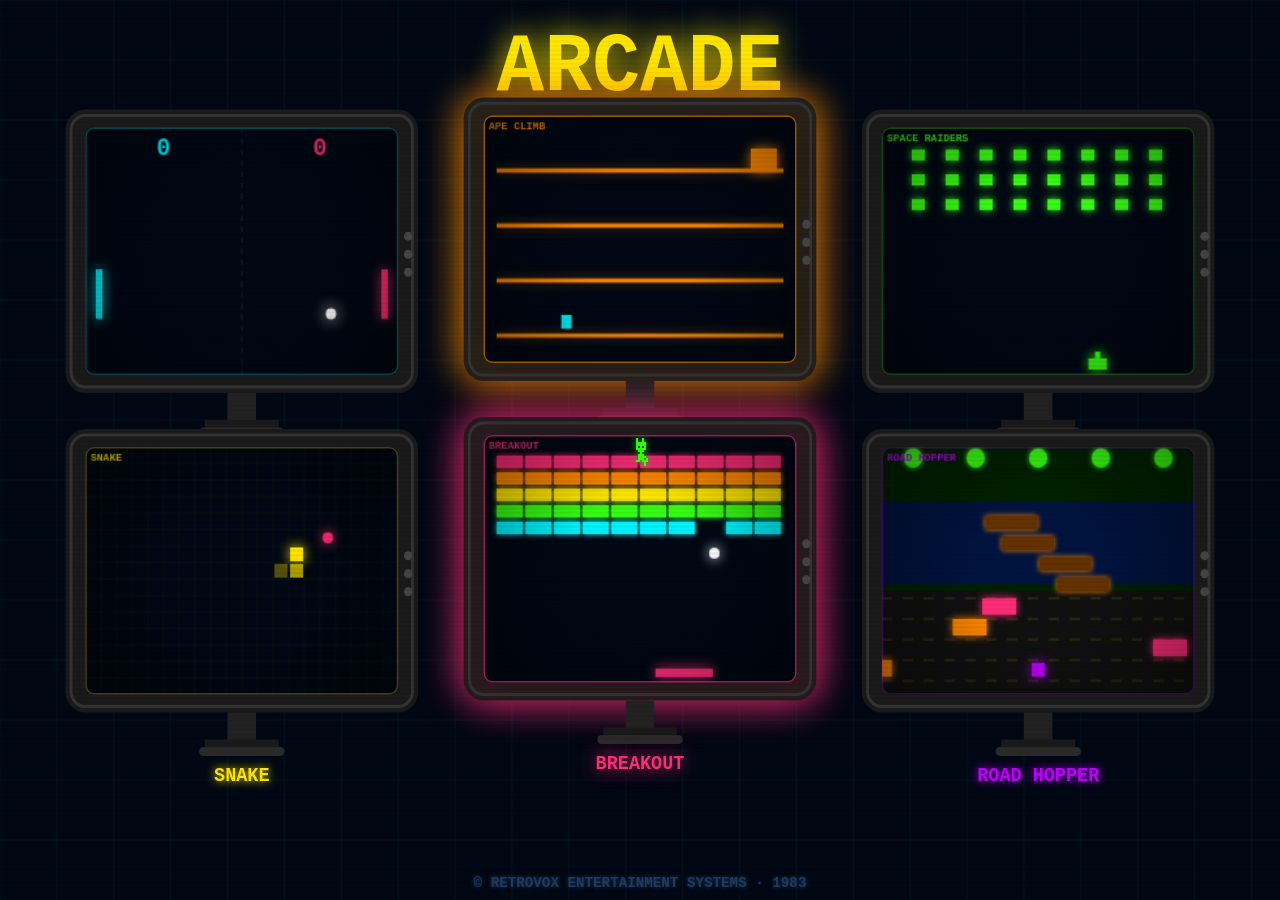
==== commit f8c781c0: "Major arcade overhaul: performance fixes + game improvements Performance (all games): - Particle sys" ====
--- a/index.html
+++ b/index.html
@@ -73,15 +73,11 @@
 
 function getTVRect(i) {
   const col = i % 3, row = Math.floor(i / 3);
-  const tvW = 240, tvH = 200;
-  const padX = 60, padY = 110;
-  const gapX = (LW - padX * 2 - tvW * 3) / 2;
-  const gapY = 30;
-  return {
-    x: padX + col * (tvW + gapX),
-    y: padY + row * (tvH + gapY + 50),
-    w: tvW, h: tvH
-  };
+  const tvW = 220, tvH = 165;
+  const padX = 60, padY = 85;
+  const gapX = (LW - padX*2 - tvW*3) / 2;
+  const gapY = 18;
+  return { x: padX + col*(tvW+gapX), y: padY + row*(tvH+gapY+30), w: tvW, h: tvH };
 }
 
 // ─── TV Preview Simulations ───────────────────────────────────────────────────
@@ -495,26 +491,20 @@
 function drawTitle() {
   const pulse = 0.7 + 0.3 * Math.sin(Date.now() / 500);
   ctx.save();
-  ctx.font = 'bold 64px Courier New';
-  ctx.textAlign = 'center';
-  ctx.textBaseline = 'middle';
-  ctx.shadowBlur = 50 * pulse;
-  ctx.shadowColor = '#ffe600';
-  ctx.fillStyle = '#ffe600';
-  ctx.fillText('ARCADE', LW/2, 52);
-  // Subtitle
+  ctx.font = 'bold 56px Courier New';
+  ctx.textAlign = 'center'; ctx.textBaseline = 'middle';
+  ctx.shadowBlur = 45 * pulse; ctx.shadowColor = '#ffe600'; ctx.fillStyle = '#ffe600';
+  ctx.fillText('ARCADE', LW/2, 46);
   ctx.font = 'bold 11px Courier New';
-  ctx.shadowBlur = 8;
-  ctx.shadowColor = CLR.dim;
-  ctx.fillStyle = CLR.dim;
-  ctx.fillText('RETROVOX ENTERTAINMENT SYSTEMS', LW/2, 84);
+  ctx.shadowBlur = 8; ctx.shadowColor = CLR.dim; ctx.fillStyle = CLR.dim;
+  ctx.fillText('RETROVOX ENTERTAINMENT SYSTEMS', LW/2, 74);
   ctx.restore();
 }
 
-function drawScanlines() {
-  ctx.save(); ctx.globalAlpha = 0.03; ctx.fillStyle = '#000';
-  for (let y = 0; y < LH; y += 3) ctx.fillRect(0, y, LW, 1);
-  ctx.restore();
+let _sl=null;
+function drawScanlines(){
+  if(!_sl){_sl=document.createElement('canvas');_sl.width=LW;_sl.height=LH;const sc=_sl.getContext('2d');sc.fillStyle='rgba(0,0,0,0.05)';for(let y=0;y<LH;y+=3)sc.fillRect(0,y,LW,1);}
+  ctx.drawImage(_sl,0,0);
 }
 
 function drawFooter() {
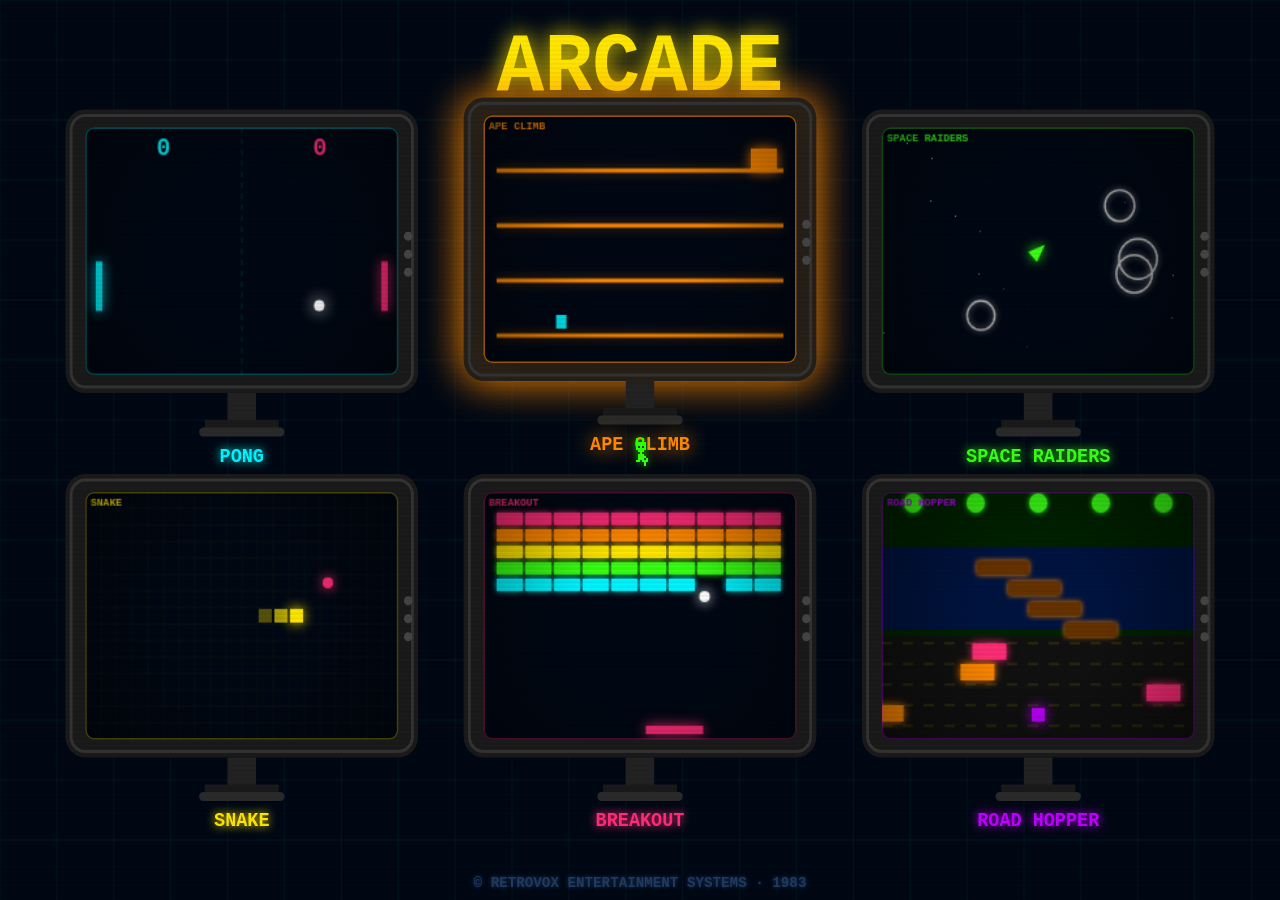
==== commit dc82ac4f: "edited ape climb, space invaders, breakout, and the index screen - ape climb still needs fixing, pot" ====
--- a/index.html
+++ b/index.html
@@ -76,7 +76,7 @@
   const tvW = 220, tvH = 165;
   const padX = 60, padY = 85;
   const gapX = (LW - padX*2 - tvW*3) / 2;
-  const gapY = 18;
+  const gapY = 48;
   return { x: padX + col*(tvW+gapX), y: padY + row*(tvH+gapY+30), w: tvW, h: tvH };
 }
 
@@ -153,46 +153,49 @@
   };
 })();
 
-// SPACE RAIDERS preview
+// SPACE RAIDERS preview (asteroid shooter)
 previews[2] = (() => {
-  let aliens=[],px=120,bullet=null,alienBullets=[],t2=0,dir=1,moveT=0;
-  for(let r=0;r<3;r++) for(let c=0;c<8;c++) aliens.push({x:20+c*26,y:20+r*18,alive:true});
+  let angle=0, bullets=[], asteroids=[], spawnT=0;
+  const cx=120, cy=90;
+  for(let i=0;i<4;i++){
+    const a=rnd2(0,Math.PI*2);
+    asteroids.push({x:cx+Math.cos(a)*100,y:cy+Math.sin(a)*80,dx:-Math.cos(a)*0.7,dy:-Math.sin(a)*0.7,r:10+Math.random()*8});
+  }
+  function rnd2(a,b){return a+Math.random()*(b-a);}
   return function(ctx2,t) {
     ctx2.fillStyle='#000814'; ctx2.fillRect(0,0,240,180);
-    t2++;
-    moveT++;
-    if(moveT>20){
-      moveT=0;
-      let hit=false;
-      aliens.forEach(a=>{if(a.alive){a.x+=dir*8;if(a.x>220||a.x<10)hit=true;}});
-      if(hit){dir*=-1;aliens.forEach(a=>{if(a.alive)a.y+=8;});}
-    }
-    aliens.forEach(a=>{
-      if(!a.alive)return;
-      ctx2.fillStyle='#39ff14'; ctx2.shadowBlur=6; ctx2.shadowColor='#39ff14';
-      ctx2.fillRect(a.x-5,a.y-4,10,8);
+    // stars
+    ctx2.fillStyle='#ffffff';
+    for(let i=0;i<20;i++){ctx2.globalAlpha=0.3+0.3*Math.sin(i+t*0.02);ctx2.fillRect((i*37)%240,(i*53)%180,1,1);}
+    ctx2.globalAlpha=1;
+    // auto rotate
+    angle+=0.025;
+    // spawn asteroids
+    spawnT++;
+    if(spawnT>90&&asteroids.length<5){spawnT=0;const a2=rnd2(0,Math.PI*2);asteroids.push({x:cx+Math.cos(a2)*110,y:cy+Math.sin(a2)*85,dx:-Math.cos(a2)*0.8,dy:-Math.sin(a2)*0.8,r:8+Math.random()*7});}
+    // move asteroids
+    asteroids.forEach(a=>{a.x+=a.dx;a.y+=a.dy;});
+    asteroids=asteroids.filter(a=>Math.hypot(a.x-cx,a.y-cy)>5&&Math.hypot(a.x-cx,a.y-cy)<130);
+    // shoot bullet every 50 frames
+    if(t%50===0) bullets.push({x:cx+Math.cos(angle)*8,y:cy+Math.sin(angle)*8,dx:Math.cos(angle)*3.5,dy:Math.sin(angle)*3.5,life:40});
+    // move bullets
+    bullets.forEach(b=>{b.x+=b.dx;b.y+=b.dy;b.life--;});
+    bullets=bullets.filter(b=>b.life>0);
+    // bullet-asteroid collision
+    bullets.forEach(b=>{asteroids=asteroids.filter(a=>{if(Math.hypot(a.x-b.x,a.y-b.y)<a.r+3){b.life=0;return false;}return true;});});
+    // draw asteroids
+    asteroids.forEach(a=>{
+      ctx2.strokeStyle='#aaaaaa'; ctx2.shadowBlur=5; ctx2.shadowColor='#888888'; ctx2.lineWidth=1.5;
+      ctx2.beginPath(); ctx2.arc(a.x,a.y,a.r,0,Math.PI*2); ctx2.stroke();
       ctx2.shadowBlur=0;
     });
-    // auto shoot
-    if(!bullet&&t2%40===0) bullet={x:px,y:165};
-    if(bullet){
-      bullet.y-=4;
-      ctx2.fillStyle='#39ff14'; ctx2.shadowBlur=8; ctx2.shadowColor='#39ff14';
-      ctx2.fillRect(bullet.x-1,bullet.y,2,8);
-      ctx2.shadowBlur=0;
-      let hit=false;
-      aliens.forEach(a=>{if(a.alive&&Math.abs(a.x-bullet.x)<8&&Math.abs(a.y-bullet.y)<8){a.alive=false;hit=true;}});
-      if(hit||bullet.y<0)bullet=null;
-    }
-    if(!aliens.some(a=>a.alive)){
-      for(let r=0;r<3;r++) for(let c=0;c<8;c++) aliens.push({x:20+c*26,y:20+r*18,alive:true});
-    }
-    px+=1.2; if(px>220){px=20;}
-    // player
+    // draw bullets
+    bullets.forEach(b=>{ctx2.fillStyle='#39ff14';ctx2.shadowBlur=6;ctx2.shadowColor='#39ff14';ctx2.beginPath();ctx2.arc(b.x,b.y,2,0,Math.PI*2);ctx2.fill();ctx2.shadowBlur=0;});
+    // draw ship (triangle)
+    ctx2.save(); ctx2.translate(cx,cy); ctx2.rotate(angle);
     ctx2.fillStyle='#39ff14'; ctx2.shadowBlur=8; ctx2.shadowColor='#39ff14';
-    ctx2.fillRect(px-7,168,14,8);
-    ctx2.fillRect(px-2,163,4,6);
-    ctx2.shadowBlur=0;
+    ctx2.beginPath(); ctx2.moveTo(0,-7); ctx2.lineTo(5,6); ctx2.lineTo(-5,6); ctx2.closePath(); ctx2.fill();
+    ctx2.shadowBlur=0; ctx2.restore();
     ctx2.font='bold 8px Courier New'; ctx2.fillStyle='#39ff14'; ctx2.textAlign='left';
     ctx2.fillText('SPACE RAIDERS',4,10);
   };
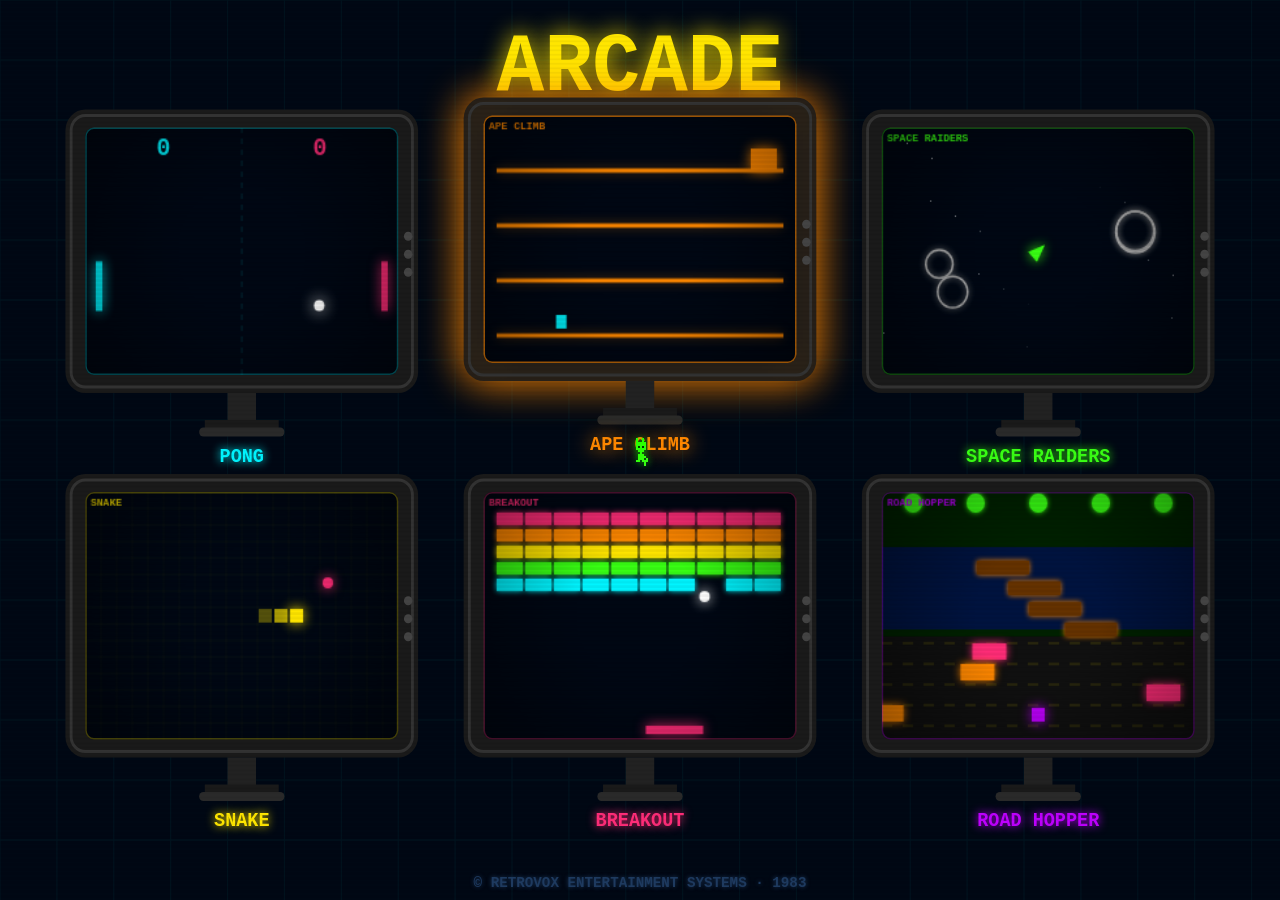
==== commit b12b5ad2: "games fixed" ====
--- a/index.html
+++ b/index.html
@@ -334,33 +334,48 @@
   return c;
 });
 
+// Pre-rendered TV overlay (scanlines + vignette) — built once, shared by all TVs
+const tvOverlay = (() => {
+  const tvW = 220, tvH = 165;
+  const oc = document.createElement('canvas');
+  oc.width = tvW; oc.height = tvH;
+  const oc2 = oc.getContext('2d');
+  // Scanlines
+  oc2.fillStyle = 'rgba(0,0,0,0.06)';
+  for (let y = 0; y < tvH; y += 3) oc2.fillRect(0, y, tvW, 1);
+  // Vignette
+  const vig = oc2.createRadialGradient(tvW/2, tvH/2, tvW*0.2, tvW/2, tvH/2, tvW*0.8);
+  vig.addColorStop(0, 'rgba(0,0,0,0)');
+  vig.addColorStop(1, 'rgba(0,0,0,0.55)');
+  oc2.fillStyle = vig;
+  oc2.fillRect(0, 0, tvW, tvH);
+  return oc;
+})();
+
+// Pre-rendered cursor — built once
+const _cursorCanvas = (() => {
+  const oc = document.createElement('canvas');
+  oc.width = 50; oc.height = 60;
+  const cc = oc.getContext('2d');
+  const p = 2, fg = CLR.cursor, dk = CLR.bg;
+  const OX = 18, OY = 26;
+  cc.shadowBlur = 10; cc.shadowColor = fg;
+  const dot = (c, r, col) => { cc.fillStyle = col||fg; cc.fillRect(OX+c*p, OY+r*p, p, p); };
+  dot(-2,-6);dot(-2,-5);dot(1,-6);dot(1,-5);
+  for(let c=-2;c<=2;c++)dot(c,-4);for(let c=-2;c<=2;c++)dot(c,-3);
+  dot(-2,-2);dot(-1,-2,dk);dot(0,-2);dot(1,-2,dk);dot(2,-2);
+  for(let c=-2;c<=2;c++)dot(c,-1);
+  dot(-1,0);dot(0,0);dot(1,0);dot(0,1);
+  for(let c=-1;c<=1;c++)dot(c,2);for(let c=-1;c<=1;c++)dot(c,3);for(let c=-1;c<=1;c++)dot(c,4);
+  dot(-2,5);dot(-1,5);dot(1,5);dot(2,5);dot(2,3);dot(3,4);dot(3,5);dot(2,6);dot(2,7);
+  return oc;
+})();
+
 let frameCount = 0;
 
 function drawCursor(cx, cy) {
-  const p = 2, fg = CLR.cursor, dk = CLR.bg;
   cctx.clearRect(0, 0, CW, CH);
-  cctx.save();
-  cctx.translate(Math.round(cx), Math.round(cy));
-  cctx.shadowBlur = 10; cctx.shadowColor = fg;
-  const dot = (c, r, col = fg) => {
-    cctx.fillStyle = col;
-    cctx.fillRect(c * p, r * p, p, p);
-  };
-  dot(-2,-6); dot(-2,-5);
-  dot( 1,-6); dot( 1,-5);
-  for (let c = -2; c <= 2; c++) dot(c, -4);
-  for (let c = -2; c <= 2; c++) dot(c, -3);
-  dot(-2,-2); dot(-1,-2,dk); dot(0,-2); dot(1,-2,dk); dot(2,-2);
-  for (let c = -2; c <= 2; c++) dot(c, -1);
-  dot(-1,0); dot(0,0); dot(1,0);
-  dot(0, 1);
-  for (let c = -1; c <= 1; c++) dot(c, 2);
-  for (let c = -1; c <= 1; c++) dot(c, 3);
-  for (let c = -1; c <= 1; c++) dot(c, 4);
-  dot(-2,5); dot(-1,5);
-  dot( 1,5); dot( 2,5);
-  dot(2,3); dot(3,4); dot(3,5); dot(2,6); dot(2,7);
-  cctx.restore();
+  cctx.drawImage(_cursorCanvas, Math.round(cx) - 18, Math.round(cy) - 26);
 }
 
 function drawTV(i) {
@@ -411,20 +426,8 @@
   // Draw preview
   ctx.drawImage(tc, -tv.w/2, -tv.h/2, tv.w, tv.h);
 
-  // Scanlines overlay
-  ctx.globalAlpha = 0.06;
-  ctx.fillStyle = '#000';
-  for (let y = -tv.h/2; y < tv.h/2; y += 3) {
-    ctx.fillRect(-tv.w/2, y, tv.w, 1);
-  }
-  ctx.globalAlpha = 1;
-
-  // CRT vignette
-  const vig = ctx.createRadialGradient(0, 0, tv.w*0.2, 0, 0, tv.w*0.8);
-  vig.addColorStop(0, 'rgba(0,0,0,0)');
-  vig.addColorStop(1, 'rgba(0,0,0,0.55)');
-  ctx.fillStyle = vig;
-  ctx.fillRect(-tv.w/2, -tv.h/2, tv.w, tv.h);
+  // Scanlines + vignette from pre-rendered overlay
+  ctx.drawImage(tvOverlay, -tv.w/2, -tv.h/2, tv.w, tv.h);
 
   // Screen border glow
   ctx.shadowBlur = 0;
@@ -480,15 +483,13 @@
 function drawBackground() {
   ctx.fillStyle = CLR.bg;
   ctx.fillRect(0, 0, LW, LH);
-  // Grid lines
+  // Grid lines — batched into two paths
   ctx.strokeStyle = 'rgba(0,245,255,0.04)';
   ctx.lineWidth = 1;
-  for (let x = 0; x < LW; x += 40) {
-    ctx.beginPath(); ctx.moveTo(x, 0); ctx.lineTo(x, LH); ctx.stroke();
-  }
-  for (let y = 0; y < LH; y += 40) {
-    ctx.beginPath(); ctx.moveTo(0, y); ctx.lineTo(LW, y); ctx.stroke();
-  }
+  ctx.beginPath();
+  for (let x = 0; x < LW; x += 40) { ctx.moveTo(x, 0); ctx.lineTo(x, LH); }
+  for (let y = 0; y < LH; y += 40) { ctx.moveTo(0, y); ctx.lineTo(LW, y); }
+  ctx.stroke();
 }
 
 function drawTitle() {
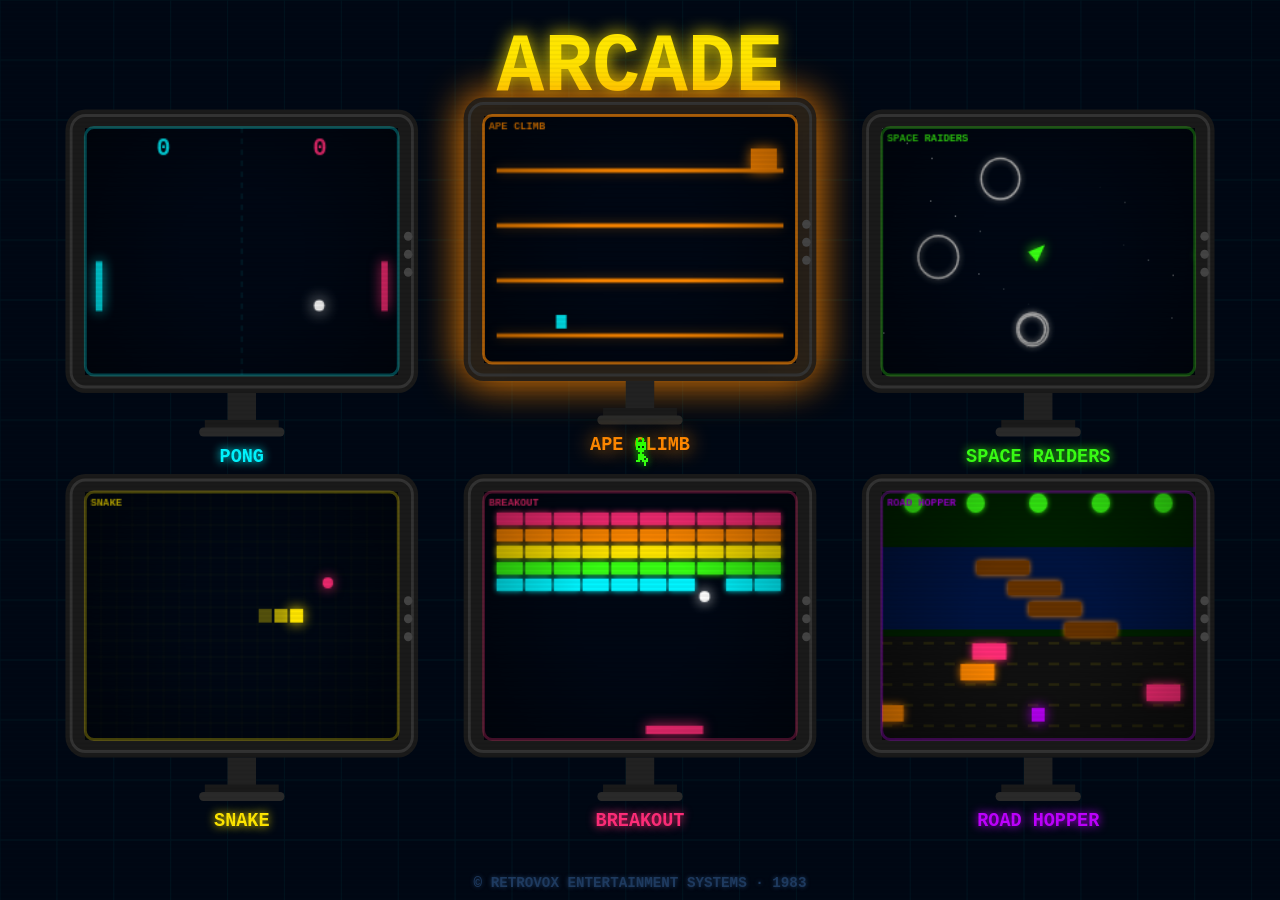
==== commit a648950b: "Tried to fix the slow bug, works for now" ====
--- a/index.html
+++ b/index.html
@@ -333,6 +333,16 @@
   c.width = 240; c.height = 180;
   return c;
 });
+const tvContexts = tvCanvases.map(c => c.getContext('2d'));
+
+function updatePreviewCanvases() {
+  for (let i = 0; i < previews.length; i++) {
+    previews[i](tvContexts[i], frameCount);
+  }
+}
+
+// Prime all previews once so first paint is populated.
+for (let i = 0; i < previews.length; i++) previews[i](tvContexts[i], 0);
 
 // Pre-rendered TV overlay (scanlines + vignette) — built once, shared by all TVs
 const tvOverlay = (() => {
@@ -386,10 +396,7 @@
   const lift = hovered ? -8 : 0;
   const glowA = hovered ? 0.9 : 0.4;
 
-  // Update preview canvas
   const tc = tvCanvases[i];
-  const tctx = tc.getContext('2d');
-  previews[i](tctx, frameCount);
 
   ctx.save();
   ctx.translate(tv.x + tv.w/2, tv.y + tv.h/2 + lift);
@@ -417,12 +424,6 @@
 
   ctx.shadowBlur = 0;
 
-  // Screen area with clipping
-  ctx.save();
-  ctx.beginPath();
-  roundRect(ctx, -tv.w/2, -tv.h/2, tv.w, tv.h, 6);
-  ctx.clip();
-
   // Draw preview
   ctx.drawImage(tc, -tv.w/2, -tv.h/2, tv.w, tv.h);
 
@@ -436,8 +437,6 @@
   ctx.beginPath();
   roundRect(ctx, -tv.w/2, -tv.h/2, tv.w, tv.h, 6);
   ctx.stroke();
-
-  ctx.restore();
 
   // TV stand
   ctx.fillStyle = '#222';
@@ -529,6 +528,7 @@
   ctx.save();
   ctx.scale(scaleX(), scaleY());
 
+  updatePreviewCanvases();
   drawBackground();
   drawTitle();
   for (let i = 0; i < 6; i++) drawTV(i);
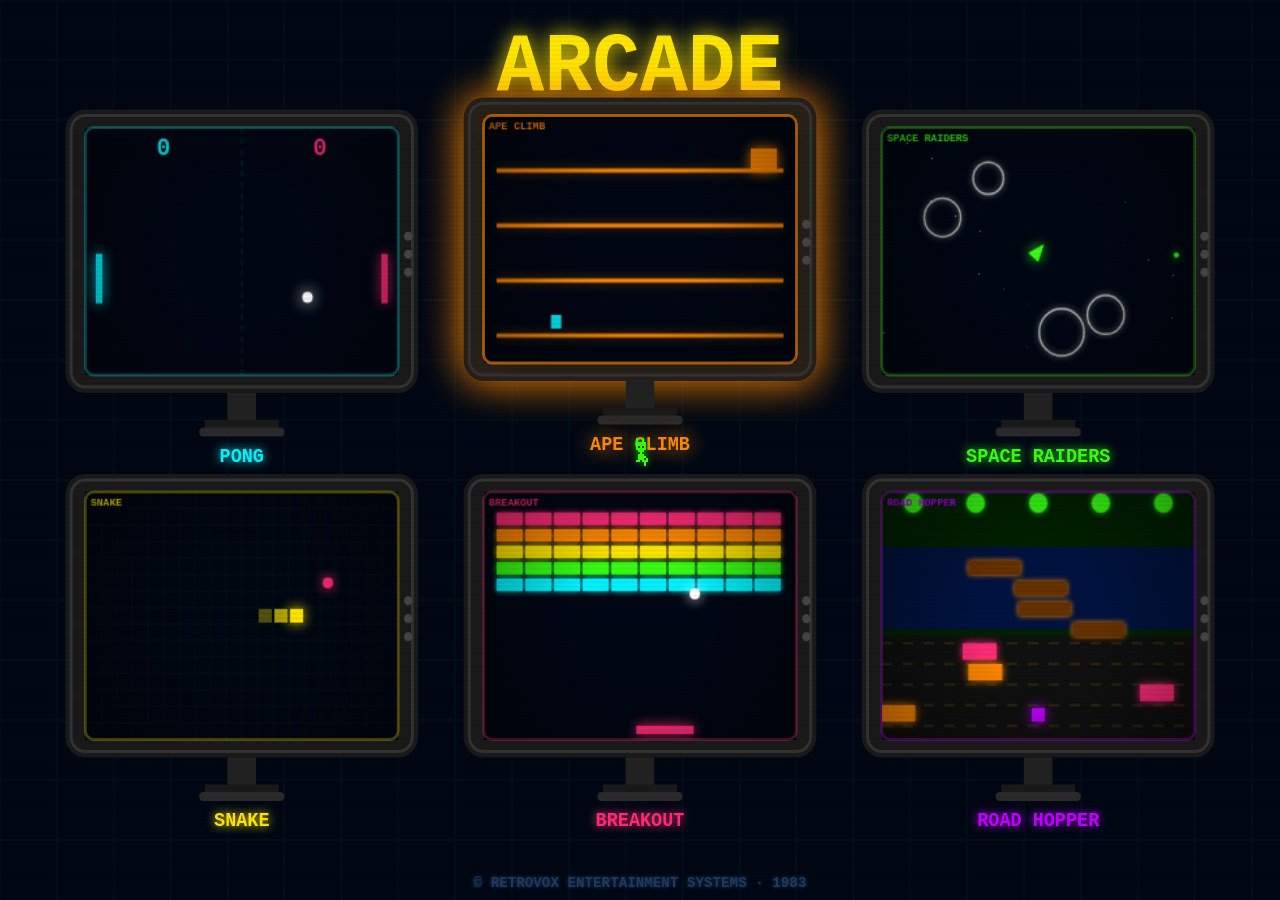
==== commit 89effe8d: "FEAT: separated css and javascript from html" ====
--- a/index.html
+++ b/index.html
@@ -3,551 +3,11 @@
 <head>
 <meta charset="UTF-8">
 <title>ARCADE — RETROVOX</title>
-<style>
-  * { margin: 0; padding: 0; box-sizing: border-box; }
-  body { background: #000814; overflow: hidden; user-select: none; cursor: none; }
-  canvas { display: block; }
-</style>
+<link rel="stylesheet" href="index.css">
 </head>
 <body>
 <canvas id="c"></canvas>
-<canvas id="cursor" style="position:fixed;top:0;left:0;pointer-events:none;"></canvas>
-<script>
-const canvas = document.getElementById('c');
-const ctx = canvas.getContext('2d');
-const cursorCanvas = document.getElementById('cursor');
-const cctx = cursorCanvas.getContext('2d');
-
-const LW = 900, LH = 600;
-let CW = 0, CH = 0;
-
-function resize() {
-  CW = canvas.width = window.innerWidth;
-  CH = canvas.height = window.innerHeight;
-  cursorCanvas.width = CW;
-  cursorCanvas.height = CH;
-}
-window.addEventListener('resize', resize);
-resize();
-
-const scaleX = () => CW / LW;
-const scaleY = () => CH / LH;
-
-const CLR = {
-  bg: '#000814', player: '#00f5ff', enemy: '#ff2d78',
-  ui: '#ffe600', green: '#39ff14', orange: '#ff8800',
-  purple: '#bf00ff', dim: '#1e3a5f', cursor: '#39ff14'
-};
-
-const GAMES = [
-  { name: 'PONG',         color: '#00f5ff', url: 'pong.html'     },
-  { name: 'APE CLIMB',    color: '#ff8800', url: 'apeclimb.html' },
-  { name: 'SPACE RAIDERS',color: '#39ff14', url: 'invaders.html' },
-  { name: 'SNAKE',        color: '#ffe600', url: 'snake.html'    },
-  { name: 'BREAKOUT',     color: '#ff2d78', url: 'breakout.html' },
-  { name: 'ROAD HOPPER',  color: '#bf00ff', url: 'frogger.html'  },
-];
-
-let rawMX = CW/2, rawMY = CH/2;
-let logMX = LW/2, logMY = LH/2;
-
-canvas.addEventListener('mousemove', e => {
-  const r = canvas.getBoundingClientRect();
-  rawMX = e.clientX - r.left;
-  rawMY = e.clientY - r.top;
-  logMX = rawMX / scaleX();
-  logMY = rawMY / scaleY();
-});
-
-canvas.addEventListener('click', e => {
-  const r = canvas.getBoundingClientRect();
-  const mx = (e.clientX - r.left) / scaleX();
-  const my = (e.clientY - r.top) / scaleY();
-  GAMES.forEach((g, i) => {
-    const tv = getTVRect(i);
-    if (mx >= tv.x && mx <= tv.x + tv.w && my >= tv.y && my <= tv.y + tv.h + 50) {
-      window.location.href = g.url;
-    }
-  });
-});
-
-function getTVRect(i) {
-  const col = i % 3, row = Math.floor(i / 3);
-  const tvW = 220, tvH = 165;
-  const padX = 60, padY = 85;
-  const gapX = (LW - padX*2 - tvW*3) / 2;
-  const gapY = 48;
-  return { x: padX + col*(tvW+gapX), y: padY + row*(tvH+gapY+30), w: tvW, h: tvH };
-}
-
-// ─── TV Preview Simulations ───────────────────────────────────────────────────
-const previews = [];
-
-// PONG preview
-previews[0] = (() => {
-  let bx=120,by=90,bdx=1.8,bdy=1.2;
-  let p1y=70,p2y=70,s1=0,s2=0;
-  return function(ctx2, t) {
-    ctx2.fillStyle='#000814'; ctx2.fillRect(0,0,240,180);
-    ctx2.strokeStyle='#00f5ff22'; ctx2.setLineDash([4,4]);
-    ctx2.beginPath(); ctx2.moveTo(120,0); ctx2.lineTo(120,180); ctx2.stroke();
-    ctx2.setLineDash([]);
-    // paddles
-    ctx2.fillStyle='#00f5ff'; ctx2.shadowBlur=10; ctx2.shadowColor='#00f5ff';
-    ctx2.fillRect(8,p1y,5,36); ctx2.fillStyle='#ff2d78'; ctx2.shadowColor='#ff2d78';
-    ctx2.fillRect(227,p2y,5,36);
-    ctx2.shadowBlur=0;
-    // ball
-    bx+=bdx; by+=bdy;
-    if(by<4||by>176){bdy*=-1;}
-    if(bx<14&&by>p1y&&by<p1y+36){bdx=Math.abs(bdx);bx=14;}
-    if(bx>226&&by>p2y&&by<p2y+36){bdx=-Math.abs(bdx);bx=226;}
-    if(bx<0){s2++;bx=120;by=90;bdx=1.8;bdy=(Math.random()-0.5)*2.5;}
-    if(bx>240){s1++;bx=120;by=90;bdx=-1.8;bdy=(Math.random()-0.5)*2.5;}
-    p1y+=(by-18-p1y)*0.08; p2y+=(by-18-p2y)*0.08;
-    p1y=Math.max(0,Math.min(144,p1y)); p2y=Math.max(0,Math.min(144,p2y));
-    ctx2.fillStyle='#fff'; ctx2.shadowBlur=12; ctx2.shadowColor='#fff';
-    ctx2.beginPath(); ctx2.arc(bx,by,4,0,Math.PI*2); ctx2.fill();
-    ctx2.shadowBlur=0;
-    ctx2.font='bold 18px Courier New'; ctx2.textAlign='center'; ctx2.fillStyle='#00f5ff';
-    ctx2.fillText(s1,60,20); ctx2.fillStyle='#ff2d78'; ctx2.fillText(s2,180,20);
-  };
-})();
-
-// APE CLIMB preview
-previews[1] = (() => {
-  let px=30,py=155,barrels=[];
-  let spawnT=0;
-  const floors=[{y:160,x1:10,x2:230},{y:120,x1:10,x2:230},{y:80,x1:10,x2:230},{y:40,x1:10,x2:230}];
-  return function(ctx2,t) {
-    ctx2.fillStyle='#000814'; ctx2.fillRect(0,0,240,180);
-    // floors
-    ctx2.strokeStyle='#ff8800'; ctx2.lineWidth=3; ctx2.shadowBlur=8; ctx2.shadowColor='#ff880066';
-    floors.forEach(f=>{ctx2.beginPath();ctx2.moveTo(f.x1,f.y);ctx2.lineTo(f.x2,f.y);ctx2.stroke();});
-    ctx2.shadowBlur=0; ctx2.lineWidth=1;
-    // gorilla (simple)
-    ctx2.fillStyle='#ff8800'; ctx2.shadowBlur=10; ctx2.shadowColor='#ff8800';
-    ctx2.fillRect(205,24,20,16);
-    ctx2.shadowBlur=0;
-    // player
-    ctx2.fillStyle='#00f5ff'; ctx2.fillRect(px,py-10,8,10);
-    // barrels
-    spawnT++;
-    if(spawnT>80){spawnT=0; barrels.push({x:200,y:40,floor:3,dx:-1.2});}
-    barrels=barrels.filter(b=>{
-      b.x+=b.dx;
-      if(b.floor===3&&b.x<20){b.floor=2;b.y=80;b.dx=1.2;}
-      else if(b.floor===2&&b.x>220){b.floor=1;b.y=120;b.dx=-1.2;}
-      else if(b.floor===1&&b.x<20){b.floor=0;b.y=160;b.dx=1.2;}
-      else if(b.floor===0&&b.x>240){return false;}
-      ctx2.fillStyle='#ff8800'; ctx2.shadowBlur=6; ctx2.shadowColor='#ff8800';
-      ctx2.beginPath(); ctx2.arc(b.x,b.y-6,5,0,Math.PI*2); ctx2.fill();
-      ctx2.shadowBlur=0;
-      return true;
-    });
-    // auto move player
-    px+=0.8; if(px>220){px=20;}
-    // score label
-    ctx2.font='bold 8px Courier New'; ctx2.fillStyle='#ff8800'; ctx2.textAlign='left';
-    ctx2.fillText('APE CLIMB',4,10);
-  };
-})();
-
-// SPACE RAIDERS preview (asteroid shooter)
-previews[2] = (() => {
-  let angle=0, bullets=[], asteroids=[], spawnT=0;
-  const cx=120, cy=90;
-  for(let i=0;i<4;i++){
-    const a=rnd2(0,Math.PI*2);
-    asteroids.push({x:cx+Math.cos(a)*100,y:cy+Math.sin(a)*80,dx:-Math.cos(a)*0.7,dy:-Math.sin(a)*0.7,r:10+Math.random()*8});
-  }
-  function rnd2(a,b){return a+Math.random()*(b-a);}
-  return function(ctx2,t) {
-    ctx2.fillStyle='#000814'; ctx2.fillRect(0,0,240,180);
-    // stars
-    ctx2.fillStyle='#ffffff';
-    for(let i=0;i<20;i++){ctx2.globalAlpha=0.3+0.3*Math.sin(i+t*0.02);ctx2.fillRect((i*37)%240,(i*53)%180,1,1);}
-    ctx2.globalAlpha=1;
-    // auto rotate
-    angle+=0.025;
-    // spawn asteroids
-    spawnT++;
-    if(spawnT>90&&asteroids.length<5){spawnT=0;const a2=rnd2(0,Math.PI*2);asteroids.push({x:cx+Math.cos(a2)*110,y:cy+Math.sin(a2)*85,dx:-Math.cos(a2)*0.8,dy:-Math.sin(a2)*0.8,r:8+Math.random()*7});}
-    // move asteroids
-    asteroids.forEach(a=>{a.x+=a.dx;a.y+=a.dy;});
-    asteroids=asteroids.filter(a=>Math.hypot(a.x-cx,a.y-cy)>5&&Math.hypot(a.x-cx,a.y-cy)<130);
-    // shoot bullet every 50 frames
-    if(t%50===0) bullets.push({x:cx+Math.cos(angle)*8,y:cy+Math.sin(angle)*8,dx:Math.cos(angle)*3.5,dy:Math.sin(angle)*3.5,life:40});
-    // move bullets
-    bullets.forEach(b=>{b.x+=b.dx;b.y+=b.dy;b.life--;});
-    bullets=bullets.filter(b=>b.life>0);
-    // bullet-asteroid collision
-    bullets.forEach(b=>{asteroids=asteroids.filter(a=>{if(Math.hypot(a.x-b.x,a.y-b.y)<a.r+3){b.life=0;return false;}return true;});});
-    // draw asteroids
-    asteroids.forEach(a=>{
-      ctx2.strokeStyle='#aaaaaa'; ctx2.shadowBlur=5; ctx2.shadowColor='#888888'; ctx2.lineWidth=1.5;
-      ctx2.beginPath(); ctx2.arc(a.x,a.y,a.r,0,Math.PI*2); ctx2.stroke();
-      ctx2.shadowBlur=0;
-    });
-    // draw bullets
-    bullets.forEach(b=>{ctx2.fillStyle='#39ff14';ctx2.shadowBlur=6;ctx2.shadowColor='#39ff14';ctx2.beginPath();ctx2.arc(b.x,b.y,2,0,Math.PI*2);ctx2.fill();ctx2.shadowBlur=0;});
-    // draw ship (triangle)
-    ctx2.save(); ctx2.translate(cx,cy); ctx2.rotate(angle);
-    ctx2.fillStyle='#39ff14'; ctx2.shadowBlur=8; ctx2.shadowColor='#39ff14';
-    ctx2.beginPath(); ctx2.moveTo(0,-7); ctx2.lineTo(5,6); ctx2.lineTo(-5,6); ctx2.closePath(); ctx2.fill();
-    ctx2.shadowBlur=0; ctx2.restore();
-    ctx2.font='bold 8px Courier New'; ctx2.fillStyle='#39ff14'; ctx2.textAlign='left';
-    ctx2.fillText('SPACE RAIDERS',4,10);
-  };
-})();
-
-// SNAKE preview
-previews[3] = (() => {
-  const GS=12, COLS=20, ROWS=15;
-  let snake=[{x:10,y:7},{x:9,y:7},{x:8,y:7}];
-  let food={x:15,y:5},dx=1,dy=0,moveT=0;
-  function newFood(){food={x:Math.floor(Math.random()*COLS),y:Math.floor(Math.random()*ROWS)};}
-  return function(ctx2,t) {
-    ctx2.fillStyle='#000814'; ctx2.fillRect(0,0,240,180);
-    ctx2.strokeStyle='#ffe60011'; ctx2.lineWidth=0.5;
-    for(let x=0;x<=COLS;x++){ctx2.beginPath();ctx2.moveTo(x*GS,0);ctx2.lineTo(x*GS,180);ctx2.stroke();}
-    for(let y=0;y<=ROWS;y++){ctx2.beginPath();ctx2.moveTo(0,y*GS);ctx2.lineTo(240,y*GS);ctx2.stroke();}
-    moveT++;
-    if(moveT>8){
-      moveT=0;
-      // steer toward food
-      const head=snake[0];
-      if(Math.abs(food.x-head.x)>Math.abs(food.y-head.y)){
-        dx=food.x>head.x?1:-1; dy=0;
-      } else {
-        dy=food.y>head.y?1:-1; dx=0;
-      }
-      const nx=(head.x+dx+COLS)%COLS, ny=(head.y+dy+ROWS)%ROWS;
-      snake.unshift({x:nx,y:ny});
-      if(nx===food.x&&ny===food.y){newFood();}
-      else snake.pop();
-      if(snake.length>20){snake=snake.slice(0,20);}
-    }
-    snake.forEach((s,i)=>{
-      const a=1-i/snake.length;
-      ctx2.fillStyle=`rgba(255,230,0,${a})`;
-      ctx2.shadowBlur=i===0?10:0; ctx2.shadowColor='#ffe600';
-      ctx2.fillRect(s.x*GS+1,s.y*GS+1,GS-2,GS-2);
-      ctx2.shadowBlur=0;
-    });
-    ctx2.fillStyle='#ff2d78'; ctx2.shadowBlur=8; ctx2.shadowColor='#ff2d78';
-    ctx2.beginPath(); ctx2.arc(food.x*GS+GS/2,food.y*GS+GS/2,4,0,Math.PI*2); ctx2.fill();
-    ctx2.shadowBlur=0;
-    ctx2.font='bold 8px Courier New'; ctx2.fillStyle='#ffe600'; ctx2.textAlign='left';
-    ctx2.fillText('SNAKE',4,10);
-  };
-})();
-
-// BREAKOUT preview
-previews[4] = (() => {
-  let bricks=[];
-  for(let r=0;r<5;r++) for(let c=0;c<10;c++) bricks.push({x:c*22+10,y:r*12+15,alive:true});
-  let bx=120,by=130,bdx=1.5,bdy=-2,px=100;
-  return function(ctx2,t) {
-    ctx2.fillStyle='#000814'; ctx2.fillRect(0,0,240,180);
-    const brkColors=['#ff2d78','#ff8800','#ffe600','#39ff14','#00f5ff'];
-    bricks.forEach((b,i)=>{
-      if(!b.alive)return;
-      const r=Math.floor(i/10);
-      ctx2.fillStyle=brkColors[r%5]; ctx2.shadowBlur=4; ctx2.shadowColor=brkColors[r%5];
-      ctx2.fillRect(b.x,b.y,20,9);
-      ctx2.shadowBlur=0;
-    });
-    bx+=bdx; by+=bdy;
-    if(bx<4||bx>236){bdx*=-1;}
-    if(by<4){bdy=Math.abs(bdy);}
-    if(by>180){by=90;bdy=-2;bdx=1.5;}
-    if(by>160&&Math.abs(bx-px)<24&&bdy>0){bdy=-Math.abs(bdy);}
-    bricks.forEach(b=>{
-      if(!b.alive)return;
-      if(bx>b.x&&bx<b.x+20&&by>b.y&&by<b.y+9){b.alive=false;bdy*=-1;}
-    });
-    if(!bricks.some(b=>b.alive)){bricks.forEach(b=>b.alive=true);}
-    px+=(bx-px)*0.06; px=Math.max(12,Math.min(228,px));
-    ctx2.fillStyle='#ff2d78'; ctx2.shadowBlur=10; ctx2.shadowColor='#ff2d78';
-    ctx2.fillRect(px-22,170,44,6);
-    ctx2.shadowBlur=0;
-    ctx2.fillStyle='#fff'; ctx2.shadowBlur=10; ctx2.shadowColor='#fff';
-    ctx2.beginPath(); ctx2.arc(bx,by,4,0,Math.PI*2); ctx2.fill();
-    ctx2.shadowBlur=0;
-    ctx2.font='bold 8px Courier New'; ctx2.fillStyle='#ff2d78'; ctx2.textAlign='left';
-    ctx2.fillText('BREAKOUT',4,10);
-  };
-})();
-
-// ROAD HOPPER preview
-previews[5] = (() => {
-  let cars=[
-    {x:20,y:110,dx:1.5,color:'#ff2d78'},{x:100,y:125,dx:-1.2,color:'#ff8800'},
-    {x:170,y:140,dx:1.0,color:'#ff2d78'},{x:50,y:155,dx:-1.8,color:'#ff8800'},
-  ];
-  let logs=[
-    {x:30,y:50,dx:1.3},{x:130,y:65,dx:-1.0},{x:60,y:80,dx:1.6},{x:180,y:95,dx:-1.2},
-  ];
-  let fx=120,fy=165,ft=0;
-  return function(ctx2,t) {
-    ctx2.fillStyle='#000814'; ctx2.fillRect(0,0,240,180);
-    // road
-    ctx2.fillStyle='#111'; ctx2.fillRect(0,100,240,80);
-    for(let i=0;i<5;i++){ctx2.strokeStyle='#ffe60033';ctx2.setLineDash([8,8]);
-      ctx2.beginPath();ctx2.moveTo(0,110+i*15);ctx2.lineTo(240,110+i*15);ctx2.stroke();}
-    ctx2.setLineDash([]);
-    // river
-    ctx2.fillStyle='#001440'; ctx2.fillRect(0,40,240,60);
-    // grass
-    ctx2.fillStyle='#002200'; ctx2.fillRect(0,0,240,40);
-    ctx2.fillStyle='#002200'; ctx2.fillRect(0,100,240,5);
-    // logs
-    logs.forEach(l=>{
-      l.x+=l.dx; if(l.x>260)l.x=-50; if(l.x<-50)l.x=260;
-      ctx2.fillStyle='#663300'; ctx2.shadowBlur=4; ctx2.shadowColor='#ff8800';
-      ctx2.fillRect(l.x,l.y,40,10); ctx2.shadowBlur=0;
-    });
-    // cars
-    cars.forEach(c=>{
-      c.x+=c.dx; if(c.x>260)c.x=-30; if(c.x<-30)c.x=260;
-      ctx2.fillStyle=c.color; ctx2.shadowBlur=6; ctx2.shadowColor=c.color;
-      ctx2.fillRect(c.x,c.y,26,12); ctx2.shadowBlur=0;
-    });
-    // frog auto hop
-    ft++;
-    if(ft>60){ft=0; fy-=12; if(fy<20)fy=165;}
-    ctx2.fillStyle='#bf00ff'; ctx2.shadowBlur=10; ctx2.shadowColor='#bf00ff';
-    ctx2.fillRect(fx-5,fy-8,10,10); ctx2.shadowBlur=0;
-    // lily pads
-    for(let i=0;i<5;i++){ctx2.fillStyle='#39ff14'; ctx2.shadowBlur=4; ctx2.shadowColor='#39ff14';
-      ctx2.beginPath(); ctx2.arc(24+i*48,8,7,0,Math.PI*2); ctx2.fill(); ctx2.shadowBlur=0;}
-    ctx2.font='bold 8px Courier New'; ctx2.fillStyle='#bf00ff'; ctx2.textAlign='left';
-    ctx2.fillText('ROAD HOPPER',4,10);
-  };
-})();
-
-// Per-TV offscreen canvases
-const tvCanvases = GAMES.map(()=>{
-  const c = document.createElement('canvas');
-  c.width = 240; c.height = 180;
-  return c;
-});
-const tvContexts = tvCanvases.map(c => c.getContext('2d'));
-
-function updatePreviewCanvases() {
-  for (let i = 0; i < previews.length; i++) {
-    previews[i](tvContexts[i], frameCount);
-  }
-}
-
-// Prime all previews once so first paint is populated.
-for (let i = 0; i < previews.length; i++) previews[i](tvContexts[i], 0);
-
-// Pre-rendered TV overlay (scanlines + vignette) — built once, shared by all TVs
-const tvOverlay = (() => {
-  const tvW = 220, tvH = 165;
-  const oc = document.createElement('canvas');
-  oc.width = tvW; oc.height = tvH;
-  const oc2 = oc.getContext('2d');
-  // Scanlines
-  oc2.fillStyle = 'rgba(0,0,0,0.06)';
-  for (let y = 0; y < tvH; y += 3) oc2.fillRect(0, y, tvW, 1);
-  // Vignette
-  const vig = oc2.createRadialGradient(tvW/2, tvH/2, tvW*0.2, tvW/2, tvH/2, tvW*0.8);
-  vig.addColorStop(0, 'rgba(0,0,0,0)');
-  vig.addColorStop(1, 'rgba(0,0,0,0.55)');
-  oc2.fillStyle = vig;
-  oc2.fillRect(0, 0, tvW, tvH);
-  return oc;
-})();
-
-// Pre-rendered cursor — built once
-const _cursorCanvas = (() => {
-  const oc = document.createElement('canvas');
-  oc.width = 50; oc.height = 60;
-  const cc = oc.getContext('2d');
-  const p = 2, fg = CLR.cursor, dk = CLR.bg;
-  const OX = 18, OY = 26;
-  cc.shadowBlur = 10; cc.shadowColor = fg;
-  const dot = (c, r, col) => { cc.fillStyle = col||fg; cc.fillRect(OX+c*p, OY+r*p, p, p); };
-  dot(-2,-6);dot(-2,-5);dot(1,-6);dot(1,-5);
-  for(let c=-2;c<=2;c++)dot(c,-4);for(let c=-2;c<=2;c++)dot(c,-3);
-  dot(-2,-2);dot(-1,-2,dk);dot(0,-2);dot(1,-2,dk);dot(2,-2);
-  for(let c=-2;c<=2;c++)dot(c,-1);
-  dot(-1,0);dot(0,0);dot(1,0);dot(0,1);
-  for(let c=-1;c<=1;c++)dot(c,2);for(let c=-1;c<=1;c++)dot(c,3);for(let c=-1;c<=1;c++)dot(c,4);
-  dot(-2,5);dot(-1,5);dot(1,5);dot(2,5);dot(2,3);dot(3,4);dot(3,5);dot(2,6);dot(2,7);
-  return oc;
-})();
-
-let frameCount = 0;
-
-function drawCursor(cx, cy) {
-  cctx.clearRect(0, 0, CW, CH);
-  cctx.drawImage(_cursorCanvas, Math.round(cx) - 18, Math.round(cy) - 26);
-}
-
-function drawTV(i) {
-  const g = GAMES[i];
-  const tv = getTVRect(i);
-  const hovered = logMX >= tv.x && logMX <= tv.x + tv.w &&
-                  logMY >= tv.y && logMY <= tv.y + tv.h + 50;
-  const lift = hovered ? -8 : 0;
-  const glowA = hovered ? 0.9 : 0.4;
-
-  const tc = tvCanvases[i];
-
-  ctx.save();
-  ctx.translate(tv.x + tv.w/2, tv.y + tv.h/2 + lift);
-
-  // TV glow
-  if (hovered) {
-    ctx.shadowBlur = 40;
-    ctx.shadowColor = g.color;
-  }
-
-  // Bezel
-  const bx = -tv.w/2 - 14, by = -tv.h/2 - 12;
-  const bw = tv.w + 28, bh = tv.h + 24;
-  ctx.fillStyle = '#1a1a1a';
-  ctx.beginPath();
-  roundRect(ctx, bx, by, bw, bh, 14);
-  ctx.fill();
-
-  // Inner bezel ring
-  ctx.strokeStyle = '#333';
-  ctx.lineWidth = 2;
-  ctx.beginPath();
-  roundRect(ctx, bx+4, by+4, bw-8, bh-8, 10);
-  ctx.stroke();
-
-  ctx.shadowBlur = 0;
-
-  // Draw preview
-  ctx.drawImage(tc, -tv.w/2, -tv.h/2, tv.w, tv.h);
-
-  // Scanlines + vignette from pre-rendered overlay
-  ctx.drawImage(tvOverlay, -tv.w/2, -tv.h/2, tv.w, tv.h);
-
-  // Screen border glow
-  ctx.shadowBlur = 0;
-  ctx.strokeStyle = g.color + (hovered ? '99' : '44');
-  ctx.lineWidth = 2;
-  ctx.beginPath();
-  roundRect(ctx, -tv.w/2, -tv.h/2, tv.w, tv.h, 6);
-  ctx.stroke();
-
-  // TV stand
-  ctx.fillStyle = '#222';
-  ctx.fillRect(-10, tv.h/2 + 12, 20, 20);
-  ctx.fillStyle = '#1a1a1a';
-  ctx.fillRect(-26, tv.h/2 + 30, 52, 8);
-  ctx.beginPath();
-  roundRect(ctx, -30, tv.h/2 + 35, 60, 6, 3);
-  ctx.fillStyle = '#2a2a2a';
-  ctx.fill();
-
-  // Knobs on bezel
-  ctx.fillStyle = '#444';
-  ctx.beginPath(); ctx.arc(tv.w/2 + 7, -10, 3, 0, Math.PI*2); ctx.fill();
-  ctx.beginPath(); ctx.arc(tv.w/2 + 7,  2,  3, 0, Math.PI*2); ctx.fill();
-  ctx.beginPath(); ctx.arc(tv.w/2 + 7, 14, 3, 0, Math.PI*2); ctx.fill();
-
-  ctx.restore();
-
-  // Game title below TV
-  ctx.save();
-  ctx.font = `bold 13px Courier New`;
-  ctx.textAlign = 'center';
-  ctx.textBaseline = 'top';
-  ctx.fillStyle = g.color;
-  ctx.shadowBlur = hovered ? 20 : 10;
-  ctx.shadowColor = g.color;
-  ctx.fillText(g.name, tv.x + tv.w/2, tv.y + tv.h + 48 + lift);
-  ctx.restore();
-}
-
-function roundRect(c, x, y, w, h, r) {
-  r = Math.min(r, w/2, h/2);
-  c.beginPath();
-  c.moveTo(x+r, y);
-  c.arcTo(x+w, y,   x+w, y+h, r);
-  c.arcTo(x+w, y+h, x,   y+h, r);
-  c.arcTo(x,   y+h, x,   y,   r);
-  c.arcTo(x,   y,   x+w, y,   r);
-  c.closePath();
-}
-
-function drawBackground() {
-  ctx.fillStyle = CLR.bg;
-  ctx.fillRect(0, 0, LW, LH);
-  // Grid lines — batched into two paths
-  ctx.strokeStyle = 'rgba(0,245,255,0.04)';
-  ctx.lineWidth = 1;
-  ctx.beginPath();
-  for (let x = 0; x < LW; x += 40) { ctx.moveTo(x, 0); ctx.lineTo(x, LH); }
-  for (let y = 0; y < LH; y += 40) { ctx.moveTo(0, y); ctx.lineTo(LW, y); }
-  ctx.stroke();
-}
-
-function drawTitle() {
-  const pulse = 0.7 + 0.3 * Math.sin(Date.now() / 500);
-  ctx.save();
-  ctx.font = 'bold 56px Courier New';
-  ctx.textAlign = 'center'; ctx.textBaseline = 'middle';
-  ctx.shadowBlur = 45 * pulse; ctx.shadowColor = '#ffe600'; ctx.fillStyle = '#ffe600';
-  ctx.fillText('ARCADE', LW/2, 46);
-  ctx.font = 'bold 11px Courier New';
-  ctx.shadowBlur = 8; ctx.shadowColor = CLR.dim; ctx.fillStyle = CLR.dim;
-  ctx.fillText('RETROVOX ENTERTAINMENT SYSTEMS', LW/2, 74);
-  ctx.restore();
-}
-
-let _sl=null;
-function drawScanlines(){
-  if(!_sl){_sl=document.createElement('canvas');_sl.width=LW;_sl.height=LH;const sc=_sl.getContext('2d');sc.fillStyle='rgba(0,0,0,0.05)';for(let y=0;y<LH;y+=3)sc.fillRect(0,y,LW,1);}
-  ctx.drawImage(_sl,0,0);
-}
-
-function drawFooter() {
-  ctx.save();
-  ctx.font = 'bold 10px Courier New';
-  ctx.textAlign = 'center';
-  ctx.textBaseline = 'bottom';
-  ctx.fillStyle = CLR.dim;
-  ctx.shadowBlur = 4;
-  ctx.shadowColor = CLR.dim;
-  ctx.fillText('© RETROVOX ENTERTAINMENT SYSTEMS · 1983', LW/2, LH - 6);
-  ctx.restore();
-}
-
-function loop() {
-  frameCount++;
-  ctx.clearRect(0, 0, CW, CH);
-  ctx.save();
-  ctx.scale(scaleX(), scaleY());
-
-  updatePreviewCanvases();
-  drawBackground();
-  drawTitle();
-  for (let i = 0; i < 6; i++) drawTV(i);
-  drawScanlines();
-  drawFooter();
-
-  ctx.restore();
-  drawCursor(rawMX, rawMY);
-  requestAnimationFrame(loop);
-}
-
-if (!CanvasRenderingContext2D.prototype.roundRect) {
-  CanvasRenderingContext2D.prototype.roundRect = function(x, y, w, h, r) {
-    roundRect(this, x, y, w, h, r);
-    return this;
-  };
-}
-
-loop();
-</script>
+<canvas id="cursor"></canvas>
+<script src="index.js"></script>
 </body>
 </html>
--- a/index.css
+++ b/index.css
@@ -0,0 +1,4 @@
+* { margin: 0; padding: 0; box-sizing: border-box; }
+body { background: #000814; overflow: hidden; user-select: none; cursor: none; }
+canvas { display: block; }
+#cursor { position: fixed; top: 0; left: 0; pointer-events: none; }
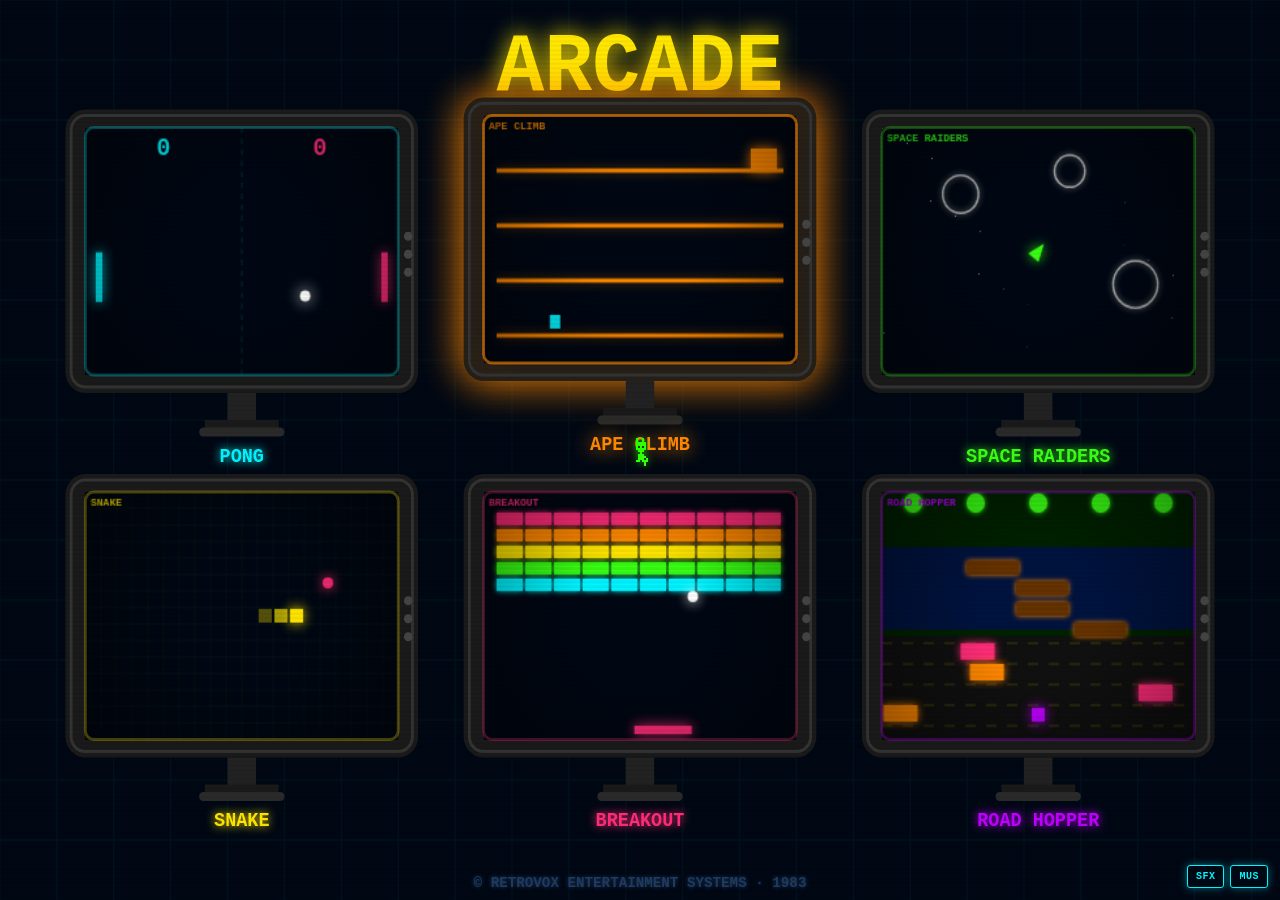
==== commit aa116101: "FEAT: added music and sound effects" ====
--- a/index.html
+++ b/index.html
@@ -8,6 +8,7 @@
 <body>
 <canvas id="c"></canvas>
 <canvas id="cursor"></canvas>
+<script src="audio.js"></script>
 <script src="index.js"></script>
 </body>
 </html>
